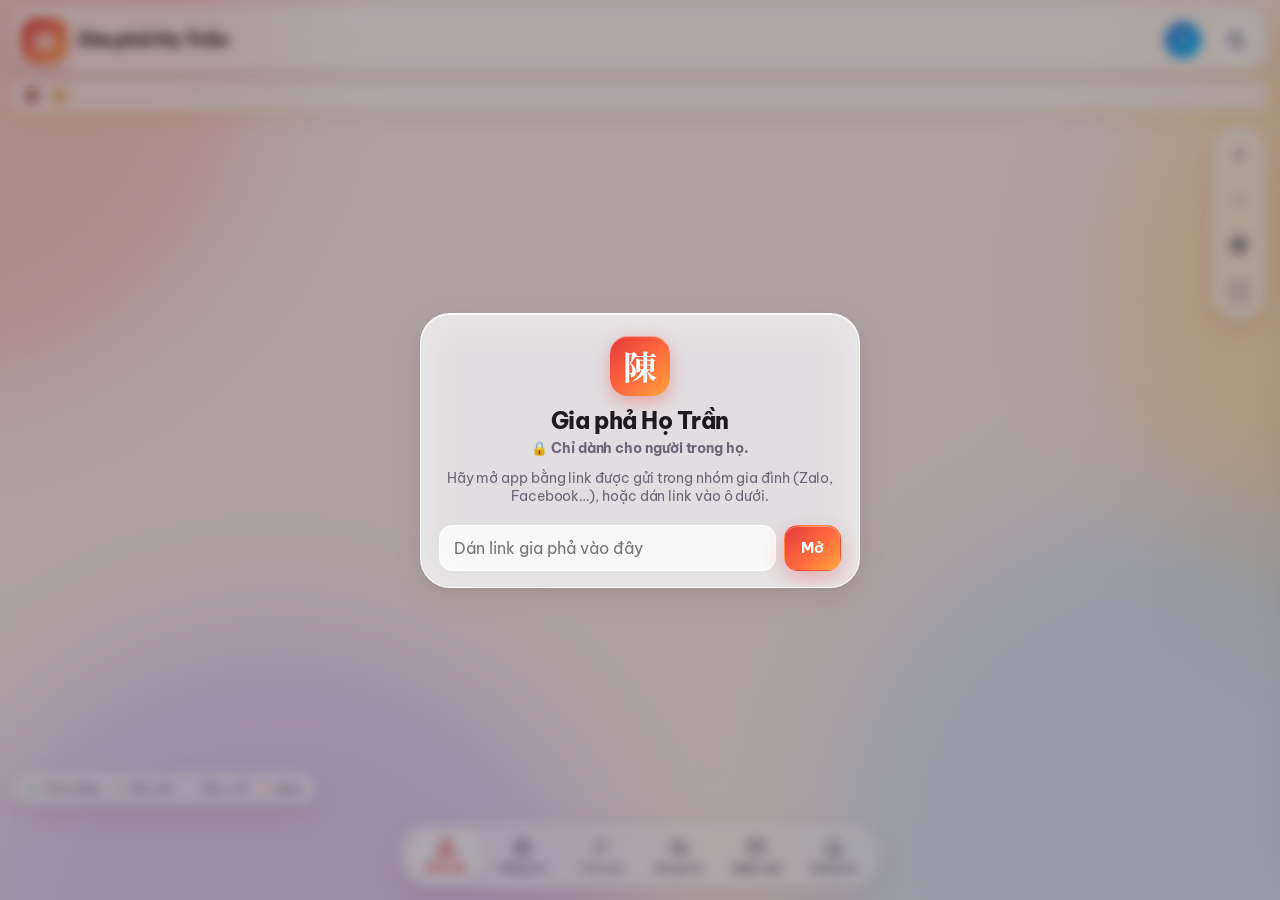
==== index.html @ 3f68b7af "Người đã mất: khung vàng hoa văn; dòng đích: sao vàng nhỏ giữa mép trên — v1.20.8 Co-Authored-By: Cl" ====
<!doctype html>
<html lang="vi">
<head>
<meta charset="utf-8">
<meta name="viewport" content="width=device-width, initial-scale=1, viewport-fit=cover">
<meta name="robots" content="noindex, nofollow">
<meta name="referrer" content="no-referrer">
<meta name="theme-color" content="#fff4ec" media="(prefers-color-scheme: light)">
<meta name="theme-color" content="#0c0a12" media="(prefers-color-scheme: dark)">
<meta name="apple-mobile-web-app-capable" content="yes">
<meta name="apple-mobile-web-app-status-bar-style" content="default">
<meta name="apple-mobile-web-app-title" content="Gia phả">
<title>Gia phả Họ Trần</title>
<link rel="manifest" href="manifest.webmanifest">
<link rel="icon" href="icons/icon-192.png">
<link rel="apple-touch-icon" href="icons/icon-180.png">
<link rel="preconnect" href="https://fonts.googleapis.com">
<link rel="preconnect" href="https://fonts.gstatic.com" crossorigin>
<link href="https://fonts.googleapis.com/css2?family=Noto+Serif+TC:wght@700&text=%E9%99%B3&display=swap" rel="stylesheet">
<link href="https://fonts.googleapis.com/css2?family=Noto+Serif:wght@600;700;900&display=swap" rel="stylesheet">
<link href="https://fonts.googleapis.com/css2?family=Be+Vietnam+Pro:wght@400;500;600;700;800;900&display=swap" rel="stylesheet">
<link rel="stylesheet" href="style.css?v=1.20.8">
</head>
<body>
<div class="nen-loang" aria-hidden="true"><i></i><i></i><i></i><i></i></div>
<div class="hoa-van" id="hoaVan" aria-hidden="true"></div>
<header class="dau kinh">
  <div class="an-trien" aria-hidden="true">陳</div>
  <div class="dau-chu" id="dauChu" role="button" tabindex="0" aria-label="Xem gốc gác dòng họ">
    <h1 id="tenHo">Gia phả Họ Trần</h1>
    <p id="queGoc" class="phu"></p>
  </div>
  <button class="nut-toi" id="nutToi" aria-label="Bạn là ai"><span class="cham" id="chamToi">?</span></button>
  <button class="nut-icon" id="nutTim" aria-label="Tìm người">
    <svg viewBox="0 0 24 24"><circle cx="11" cy="11" r="7"/><path d="M20 20l-4-4"/></svg>
  </button>
</header>
<div class="dai-chu kinh" id="daiChu">
  <button class="nut-nhac" id="nutNhac" aria-label="Bật / tắt nhạc nền" title="Nhạc nền">🔔</button>
  <svg class="sen-nho" viewBox="-20 -20 40 40" aria-hidden="true"><path d="M0-15Q7-5 0 7Q-7-5 0-15Z"/><path d="M0 7Q-4-6-14-8Q-12 4 0 7Z"/><path d="M0 7Q4-6 14-8Q12 4 0 7Z"/><path d="M-16 9Q0 15 16 9"/></svg>
  <div class="dai-chay"><span id="chuChay"><b class="chu-vang" id="chuVang"></b></span></div>
</div>

<div id="bangMau" class="bang-mau kinh" hidden>
  Đang xem <b>dữ liệu mẫu</b>, tên người đều bịa. Vào <b>Dòng họ</b> để xem cách nối Google Sheet.
  <button class="x" id="anBangMau" aria-label="Ẩn">×</button>
</div>

<main>
  <!-- BẢNG TIN -->
  <section id="tab-tin" class="tab">
    <div class="trang">
      <div class="hoanh-phi"><i class="truc trai"></i><div class="bien"><small>HỌ TRẦN ĐÌNH · CÁO THỊ</small><h2>BẢNG TIN</h2><div class="nhanh-tin" id="tinNhanh"></div><span class="phu-de" id="tinPhuDe"></span></div><i class="truc phai"></i></div>
      <div class="loc-tin" id="locTin"></div>
      <div id="dsTin" class="ds-tin"></div>
      <button class="nut-sua dang-tin" id="nutDangTin">＋ Đăng thông báo</button>
    </div>
  </section>

  <!-- PHẢ ĐỒ -->
  <section id="tab-phado" class="tab hien">
    <div class="bang-gio kinh" id="bangGio" hidden></div>
    <div id="khungCay" class="khung-cay">
      <div class="dang-tai kinh" id="dangTai"><span class="cham-tai"></span><span class="cham-tai"></span><span class="cham-tai"></span> Đang tải gia phả…</div>
      <svg id="cay" xmlns="http://www.w3.org/2000/svg">
        <defs>
          <radialGradient id="gHaoTo"><stop offset="0" stop-color="#ffe9b8" stop-opacity=".9"/><stop offset=".5" stop-color="#f3b45a" stop-opacity=".45"/><stop offset="1" stop-color="#e8913a" stop-opacity="0"/></radialGradient>
          <radialGradient id="gMoTia"><stop offset="0" stop-color="#fff"/><stop offset=".55" stop-color="#999"/><stop offset="1" stop-color="#000"/></radialGradient>
          <mask id="mTia" maskUnits="userSpaceOnUse" x="-170" y="-170" width="340" height="340"><circle r="165" fill="url(#gMoTia)"/></mask>
          <linearGradient id="gLua" x1="0" y1="0" x2="1" y2="0"><stop offset="0" stop-color="#7a1410" stop-opacity="0"/><stop offset=".15" stop-color="#9e1c14"/><stop offset=".5" stop-color="#d0322a"/><stop offset=".85" stop-color="#9e1c14"/><stop offset="1" stop-color="#7a1410" stop-opacity="0"/></linearGradient>
          <radialGradient id="gSonMai" cx=".5" cy=".42" r=".75"><stop offset="0" stop-color="#8a2414"/><stop offset=".6" stop-color="#4a0d07"/><stop offset="1" stop-color="#220403"/></radialGradient>
          <linearGradient id="gVetSang" x1="0" y1="0" x2="1" y2="0"><stop offset="0" stop-color="#fff" stop-opacity="0"/><stop offset=".5" stop-color="#fff" stop-opacity=".85"/><stop offset="1" stop-color="#fff" stop-opacity="0"/></linearGradient>
          <linearGradient id="gChuVang" x1="0" y1="0" x2="0" y2="1"><stop offset="0" stop-color="#fff0b8"/><stop offset=".5" stop-color="#f2b84b"/><stop offset="1" stop-color="#b9781a"/></linearGradient>
          <filter id="fHao" x="-30%" y="-60%" width="160%" height="220%"><feGaussianBlur stdDeviation="7"/></filter>
          <linearGradient id="gVienVang" x1="0" y1="0" x2="1" y2="1"><stop offset="0" stop-color="#fff2b8"/><stop offset=".35" stop-color="#f2b84b"/><stop offset=".7" stop-color="#c8860f"/><stop offset="1" stop-color="#ffe08a"/></linearGradient>
          <linearGradient id="gDich" x1="0" y1="0" x2="1" y2="1"><stop offset="0" stop-color="#e5383b"/><stop offset="1" stop-color="#ff8a3d"/></linearGradient>
          <linearGradient id="gKim" x1="0" y1="0" x2="1" y2="1"><stop offset="0" stop-color="#f7b733"/><stop offset="1" stop-color="#e5383b"/></linearGradient>
          <linearGradient id="gNam" x1="0" y1="0" x2="1" y2="1"><stop offset="0" stop-color="#3a7bd5"/><stop offset="1" stop-color="#00c6ff"/></linearGradient>
          <linearGradient id="gNu" x1="0" y1="0" x2="1" y2="1"><stop offset="0" stop-color="#ff5e8a"/><stop offset="1" stop-color="#ffa07a"/></linearGradient>
          <linearGradient id="gMat" x1="0" y1="0" x2="1" y2="1"><stop offset="0" stop-color="#b9a48a"/><stop offset="1" stop-color="#7d6d5e"/></linearGradient>
          <linearGradient id="gNenSong" x1="0" y1="0" x2="1" y2="1"><stop offset="0"/><stop offset="1"/></linearGradient>
          <linearGradient id="gNenVang" x1="0" y1="0" x2="1" y2="1"><stop offset="0"/><stop offset="1"/></linearGradient>
          <linearGradient id="gSong" x1="0" y1="0" x2="1" y2="1"><stop offset="0" stop-color="#4cd97b"/><stop offset="1" stop-color="#15995a"/></linearGradient>
          <linearGradient id="gVang" x1="0" y1="0" x2="1" y2="1"><stop offset="0" stop-color="#f9d35c"/><stop offset="1" stop-color="#c48a1c"/></linearGradient>
          <clipPath id="cTron" clipPathUnits="objectBoundingBox"><circle cx=".5" cy=".5" r=".5"/></clipPath>
        </defs>
        <g id="cayG"></g>
      </svg>
      <div class="dieu-khien kinh">
        <button class="nut-tron" id="zIn" aria-label="Phóng to">+</button>
        <button class="nut-tron" id="zOut" aria-label="Thu nhỏ">−</button>
        <button class="nut-tron" id="zXoay" aria-label="Xem ngang" title="Xem ngang">
          <svg viewBox="0 0 24 24"><rect x="3" y="7" width="18" height="11" rx="2.5"/><path d="M8 4.5h5.5a3 3 0 0 1 3 3M14.5 3l2 1.6-2 1.6"/></svg>
        </button>
        <button class="nut-tron" id="zToi" aria-label="Về thẻ của tôi" title="Về thẻ của tôi">
          <svg viewBox="0 0 24 24"><circle cx="12" cy="12" r="7.5"/><circle cx="12" cy="12" r="2.6"/><path d="M12 2v3M12 19v3M2 12h3M19 12h3"/></svg>
        </button>
        <button class="nut-tron" id="zFit" aria-label="Xem toàn bộ" title="Xem toàn bộ">
          <svg viewBox="0 0 24 24"><path d="M4 9V4h5M20 9V4h-5M4 15v5h5M20 15v5h-5"/></svg>
        </button>
      </div>
      <div class="chu-giai kinh">
        <span><i class="o-mau song"></i>Còn sống</span><span><i class="o-mau vang"></i>Đã mất</span>
        <span class="phu-gd"><i class="o-mau dr"></i>Dâu / rể</span>
        <span><i class="o-mau dich"></i>Đích</span>
      </div>
    </div>
  </section>

  <!-- TRA CỨU -->
  <section id="tab-tracuu" class="tab">
    <div class="trang">
      <div class="o-tim">
        <input id="oTim" type="search" placeholder="Tìm theo tên, tên húy, nơi ở…" autocomplete="off">
      </div>
      <div class="loc" id="loc">
        <select id="locDoi" aria-label="Lọc theo đời"><option value="">Mọi đời</option></select>
        <select id="locChi" aria-label="Lọc theo chi"><option value="">Mọi chi</option></select>
        <select id="locTT" aria-label="Lọc theo tình trạng">
          <option value="">Tất cả</option><option value="song">Còn sống</option>
          <option value="mat">Đã mất</option><option value="lienhe">Có liên lạc</option>
        </select>
      </div>
      <p class="phu" id="demKQ"></p>
      <ul class="ds-nguoi" id="dsNguoi"></ul>
    </div>
  </section>

  <!-- XƯNG HÔ -->
  <section id="tab-xungho" class="tab">
    <div class="trang">
      <h2>Tính xưng hô</h2>
      <div class="che-do kinh" id="xhCheDo">
        <button data-cd="toi" class="chon">Tôi gọi người khác</button>
        <button data-cd="hai">Hai người bất kỳ</button>
      </div>
      <p class="phu" id="xhMoTa"></p>
      <div class="chon-hai kinh">
        <div class="la-toi" id="xhToi"></div>
        <label id="xhNhanA">Người thứ nhất<select id="xhA"></select></label>
        <button class="nut-doi" id="xhDoi" aria-label="Đổi chỗ hai người">⇅</button>
        <label id="xhNhanB">Người thứ hai<select id="xhB"></select></label>
      </div>
      <div id="xhKQ" class="xh-kq"></div>
    </div>
  </section>

  <!-- NGÀY GIỖ -->
  <section id="tab-gio" class="tab">
    <div class="trang">
      <div class="hom-nay" id="homNay"></div>
      <div class="hang-nut">
        <button class="nut" id="taiLich">Thêm tất cả ngày giỗ vào lịch điện thoại</button>
      </div>
      <ul class="ds-gio dong" id="dsGio"></ul>
    </div>
  </section>

  <!-- DÒNG HỌ -->
  <section id="tab-dongho" class="tab">
    <div class="trang">
      <div class="hang-cap-nhat kinh"><span>Phiên bản <b id="soPB">…</b></span><button class="nut chinh" id="nutCapNhatApp">↻ Cập nhật app</button></div>
      <div class="chon-nen kinh" id="chonNen"><span>Giao diện nền</span><div class="ds-nen">
        <button data-nen="rongphuong"><i class="mau-nen"></i>Rồng phượng</button>
        <button data-nen="luonglong"><i class="mau-nen"></i>Lưỡng long</button>
        <button data-nen=""><i class="mau-nen kinh-x"></i>Kính</button>
        <button data-nen="trongdong"><i class="mau-nen"></i>Trống đồng</button>
        <button data-nen="sonmai"><i class="mau-nen"></i>Sơn mài mây</button>
        <button data-nen="sen"><i class="mau-nen"></i>Sen hồng</button></div></div>
      <div class="the-so" id="thongKe"></div>
      <article class="khoi-chu kinh"><h2>Phả ký</h2><div id="phaKy"></div></article>
      <article class="khoi-chu kinh"><h2>Tộc ước</h2><div id="tocUoc"></div></article>
      <article class="khoi-chu kinh" id="khoiNhaTho"><h2>Nhà thờ họ</h2><div id="nhaTho"></div></article>
      <article class="khoi-chu kinh"><h2>Các chi trong họ</h2><ul id="dsChi" class="ds-chi"></ul></article>

      <article class="khoi-chu kinh">
        <h2>Liên lạc trong họ</h2>
        <div id="khoiKhoa"></div>
      </article>

      <article class="khoi-chu kinh">
        <h2>Tải về &amp; in</h2>
        <div class="hang-nut">
          <button class="nut" id="taiSVG">Tải sơ đồ để in khổ lớn</button>
          <button class="nut" id="taiGED">Tải file GEDCOM</button>
          <button class="nut" id="capNhat">Cập nhật dữ liệu mới</button>
        </div>
        <p class="phu">Sơ đồ là file SVG: in khổ A1, A0 vẫn nét. GEDCOM là định dạng gia phả chuẩn quốc tế, mở được bằng các phần mềm gia phả khác.</p>
        <p class="phu" id="capNhatLuc"></p>
      </article>

      <article class="khoi-chu kinh" id="khoiHuongDan">
        <h2>Nối Google Sheet</h2>
        <p>Làm theo file <b>HUONG_DAN.md</b> đi kèm app: tạo Google Sheet theo mẫu, dán đoạn Apps Script, rồi dán link vào <code>config.js</code>.</p>
      </article>
    </div>
  </section>
</main>

<nav class="thanh-duoi kinh" id="thanhDuoi">
  <span class="chi-bao" id="chiBao"></span>
  <button data-tab="phado" class="chon"><svg viewBox="0 0 24 24"><circle cx="12" cy="5" r="2.4"/><circle cx="6" cy="19" r="2.4"/><circle cx="18" cy="19" r="2.4"/><path d="M12 7.5v4M6 16.5v-2.5h12v2.5M12 11.5v2.5"/></svg><span>Phả đồ</span></button>
  <button data-tab="tin"><svg viewBox="0 0 24 24"><path d="M6 4h11a2 2 0 0 1 2 2v12a2 2 0 0 1-2 2H7a3 3 0 0 1-3-3V6"/><path d="M4 6a2 2 0 1 0 4 0V4M9 9h7M9 13h7M9 17h4"/></svg><span>Bảng tin</span><i class="cham-do" id="soTin" hidden></i></button>
  <button data-tab="tracuu"><svg viewBox="0 0 24 24"><path d="M5 6h14M5 12h14M5 18h9"/></svg><span>Tra cứu</span></button>
  <button data-tab="xungho"><svg viewBox="0 0 24 24"><circle cx="8" cy="8" r="3"/><circle cx="16" cy="16" r="3"/><path d="M11 8h5a3 3 0 0 1 3 3M13 16H8a3 3 0 0 1-3-3"/></svg><span>Xưng hô</span></button>
  <button data-tab="gio"><svg viewBox="0 0 24 24"><rect x="4" y="5" width="16" height="15" rx="2"/><path d="M4 10h16M9 3v4M15 3v4"/></svg><span>Ngày giỗ</span><i class="cham-do" id="soGio" hidden></i></button>
  <button data-tab="dongho"><svg viewBox="0 0 24 24"><path d="M3 11l9-7 9 7M5 10v10h14V10M10 20v-5h4v5"/></svg><span>Dòng họ</span></button>
</nav>

<!-- Thẻ chi tiết một người -->
<div class="man-che" id="manChe" hidden></div>
<aside class="ngan-keo" id="nganKeo" aria-hidden="true">
  <div class="tay-keo"></div>
  <button class="nut-dong" id="dongNgan" aria-label="Đóng">×</button>
  <div id="noiDungNgan"></div>
</aside>

<div class="thong-bao" id="thongBao" hidden></div>
<div class="xem-anh" id="xemAnh" hidden><img alt=""><span class="phu">Chạm để đóng</span></div>

<!-- Màn hình khoá: chỉ ai có link (#k=…) mới xem được -->
<div class="hoi-toi" id="manKhoa" hidden>
  <div class="hop-toi kinh">
    <div>
      <div class="an-trien lon" aria-hidden="true">陳</div>
      <h2>Gia phả Họ Trần</h2>
      <p class="phu"><b>🔒 Chỉ dành cho người trong họ.</b></p>
      <p class="phu" id="thongBaoKhoa"></p>
      <form id="formKhoa" class="o-ma"><input id="oKhoa" type="url" placeholder="Dán link gia phả vào đây" autocomplete="off"><button class="nut chinh" type="submit">Mở</button></form>
    </div>
  </div>
</div>

<!-- Hỏi "Bạn là ai?" để tính xưng hô theo từng người xem -->
<div class="hoi-toi" id="hoiToi" hidden>
  <div class="hop-toi kinh">
    <div id="buocChon">
      <div class="an-trien lon" aria-hidden="true">陳</div>
      <h2>Bạn là ai trong gia đình?</h2>
      <p class="phu">Chọn tên mình. App sẽ cho biết bạn gọi từng người là gì: ông, bác, chú, cô, anh, chị…</p>
      <input id="timToi" type="search" placeholder="Gõ tên của bạn…" autocomplete="off">
      <ul class="ds-toi" id="dsToi"></ul>
      <button class="nut-chu" id="boQuaToi">Bỏ qua, chỉ xem</button>
    </div>
    <div id="buocXacNhan" hidden>
      <div id="xacNhanThe"></div>
      <div class="hang-nut giua">
        <button class="nut" id="chonLaiToi">Chọn lại</button>
        <button class="nut chinh" id="dungLaToi">Đúng, là tôi</button>
      </div>
    </div>
  </div>
</div>

<script src="config.js?v=1.20.8"></script>
<script src="data-mau.js?v=1.20.8"></script>
<script src="amlich.js?v=1.20.8"></script>
<script src="db.js?v=1.20.8"></script>
<script src="xungho.js?v=1.20.8"></script>
<script src="app.js?v=1.20.8"></script>
</body>
</html>
---- style.css ----
/* Gia phả — giao diện kính mờ + lò xo nảy */
[hidden] { display: none !important; }
:root {
  --nen: #fff4ec;
  --blob1: #ffb199; --blob2: #ffd88a; --blob3: #cdb8ff; --blob4: #9fd8ff;
  --kinh: rgba(255, 255, 255, .58); --kinh-dam: rgba(255, 255, 255, .78); --kinh-vien: rgba(255, 255, 255, .85);
  --kinh-bong: 0 1px 0 rgba(255, 255, 255, .9) inset, 0 10px 30px rgba(120, 60, 60, .12), 0 2px 6px rgba(120, 60, 60, .08);
  --chu: #1e1a22; --chu2: #6d6475; --chu3: #9a90a3; --vach: rgba(60, 40, 60, .10);
  --nhan: #e5383b; --nhan2: #ff7b3a; --kim: #e0a43a;
  --grad: linear-gradient(135deg, #e5383b 0%, #ff6b3d 55%, #ffa63d 100%);
  --grad-nam: linear-gradient(135deg, #3a7bd5, #00c6ff);
  --grad-nu: linear-gradient(135deg, #ff5e8a, #ffa07a);
  --grad-mat: linear-gradient(135deg, #b9a48a, #7d6d5e);
  --the: rgba(255, 255, 255, .86); --the-vien: rgba(255, 255, 255, .95); --the-dr: rgba(255, 255, 255, .55);
  --bong-the: rgba(110, 50, 60, .10);
  --duoi: calc(92px + env(safe-area-inset-bottom));
  --blur: blur(22px) saturate(180%);
  color-scheme: light;
}
@media (prefers-color-scheme: dark) {
  :root {
    --nen: #0c0a12;
    --blob1: #8a1c2b; --blob2: #6b4a12; --blob3: #3a2a85; --blob4: #0e5266;
    --kinh: rgba(34, 28, 44, .55); --kinh-dam: rgba(36, 30, 46, .82); --kinh-vien: rgba(255, 255, 255, .12);
    --kinh-bong: 0 1px 0 rgba(255, 255, 255, .08) inset, 0 12px 34px rgba(0, 0, 0, .45);
    --chu: #f5f1f8; --chu2: #b8aec2; --chu3: #847a8e; --vach: rgba(255, 255, 255, .08);
    --nhan: #ff5a5f; --nhan2: #ff8a4c;
    --the: rgba(40, 33, 52, .92); --the-vien: rgba(255, 255, 255, .14); --the-dr: rgba(40, 33, 52, .6);
    --bong-the: rgba(0, 0, 0, .35);
    color-scheme: dark;
  }
}
* { box-sizing: border-box; -webkit-tap-highlight-color: transparent; }
html, body { margin: 0; height: 100%; }
body {
  font-family: 'Be Vietnam Pro', -apple-system, BlinkMacSystemFont, 'SF Pro Text', 'Segoe UI', sans-serif;
  color: var(--chu); background: var(--nen); display: flex; flex-direction: column; overflow: hidden;
  -webkit-font-smoothing: antialiased; letter-spacing: -.005em;
}
/* nền loang màu trôi chậm */
.nen-loang { position: fixed; inset: -20%; z-index: -1; filter: blur(60px); opacity: .9; pointer-events: none; }
.nen-loang i { position: absolute; width: 55vmax; height: 55vmax; border-radius: 50%; opacity: .55; animation: troi 26s ease-in-out infinite alternate; }
.nen-loang i:nth-child(1) { background: var(--blob1); left: -10%; top: -10%; }
.nen-loang i:nth-child(2) { background: var(--blob2); right: -15%; top: 10%; animation-duration: 31s; animation-delay: -8s; }
.nen-loang i:nth-child(3) { background: var(--blob3); left: 10%; bottom: -20%; animation-duration: 35s; animation-delay: -15s; }
.nen-loang i:nth-child(4) { background: var(--blob4); right: 0; bottom: -10%; animation-duration: 29s; animation-delay: -4s; opacity: .4; }
@keyframes troi { to { transform: translate(8vmax, 6vmax) scale(1.15); } }
@media (prefers-reduced-motion: reduce) { .nen-loang i { animation: none; } }

button, select, input { font: inherit; color: inherit; }
button { cursor: pointer; }
.kinh { background: var(--kinh); -webkit-backdrop-filter: var(--blur); backdrop-filter: var(--blur); border: 1px solid var(--kinh-vien); box-shadow: var(--kinh-bong); }

/* nảy khi bấm: lún nhanh, thả ra bật lò xo */
.nay, .nut, .nut-tron, .chip, .nut-icon, .thanh-duoi button, .ds-nguoi li, .ds-gio li, .ds-chi li, .nut-doi, .the-so > div {
  transition: transform var(--sp-bouncy-ms, 500ms) var(--sp-bouncy, cubic-bezier(.3, 1.5, .5, 1));
}
.nay:active, .nut:active, .nut-tron:active, .chip:active, .nut-icon:active, .thanh-duoi button:active,
.ds-nguoi li:active, .ds-gio li:active, .ds-chi li:active, .nut-doi:active, .the-so > div:active {
  transform: scale(.94); transition-duration: 90ms; transition-timing-function: ease-out;
}

/* ĐẦU TRANG */
.dau {
  position: relative; z-index: 5; display: flex; align-items: center; gap: 12px;
  margin: calc(8px + env(safe-area-inset-top)) 12px 0; padding: 9px 10px 9px 9px; border-radius: 22px;
}
.an-trien {
  width: 44px; height: 44px; flex: none; border-radius: 14px; display: grid; place-items: center;
  background: var(--grad); color: #fff; font-family: 'Noto Serif TC', 'Songti TC', 'STSong', serif; font-weight: 700; font-size: 25px;
  box-shadow: 0 6px 16px rgba(229, 56, 59, .35), inset 0 1px 0 rgba(255, 255, 255, .45);
}
.dau-chu { flex: 1; min-width: 0; }
.dau h1 { margin: 0; font-size: 19px; font-weight: 800; letter-spacing: -.02em; white-space: nowrap; overflow: hidden; text-overflow: ellipsis; }
.dau .phu { margin: 1px 0 0; font-size: 12.5px; white-space: nowrap; overflow: hidden; text-overflow: ellipsis; }
.nut-icon { width: 42px; height: 42px; border-radius: 50%; border: 0; background: var(--kinh-dam); color: var(--chu); display: grid; place-items: center; }
svg.ic, .nut-icon svg, .thanh-duoi svg, .nut-tron svg { width: 22px; height: 22px; fill: none; stroke: currentColor; stroke-width: 1.9; stroke-linecap: round; stroke-linejoin: round; }

.bang-mau {
  position: relative; z-index: 4; margin: 8px 12px 0; padding: 8px 40px 8px 14px; border-radius: 16px; font-size: 12.5px; line-height: 1.45; color: var(--chu2);
}
.bang-mau b { color: var(--chu); }
.bang-mau .x { position: absolute; right: 6px; top: 50%; transform: translateY(-50%); width: 28px; height: 28px; border: 0; border-radius: 50%; background: transparent; color: var(--chu3); font-size: 18px; }

main { flex: 1; position: relative; min-height: 0; }
.tab { position: absolute; inset: 0; display: none; overflow: auto; padding-bottom: var(--duoi); -webkit-overflow-scrolling: touch; }
.tab.hien { display: block; animation: vao var(--sp-soft-ms, 450ms) var(--sp-soft, ease-out) both; }
@keyframes vao { from { opacity: 0; transform: translateY(18px) scale(.985); } }
#tab-phado { overflow: hidden; padding-bottom: 0; }
.trang { max-width: 720px; margin: 0 auto; padding: 14px 14px 20px; }
h2 { font-size: 22px; font-weight: 800; letter-spacing: -.02em; margin: 6px 2px 6px; }
.phu { color: var(--chu2); font-size: 13.5px; }

/* PHẢ ĐỒ */
.khung-cay { position: absolute; inset: 0; touch-action: none; cursor: grab; }
.khung-cay.keo { cursor: grabbing; }
#cay { width: 100%; height: 100%; display: block; user-select: none; -webkit-user-select: none; }
.dieu-khien { position: absolute; right: 14px; top: 14px; display: flex; flex-direction: column; gap: 6px; padding: 6px; border-radius: 26px; }
.nut-tron { width: 40px; height: 40px; border-radius: 50%; border: 0; background: transparent; font-size: 22px; line-height: 1; display: grid; place-items: center; color: var(--chu); }
.nut-tron:hover { background: var(--kinh-dam); }
.chu-giai {
  position: absolute; left: 14px; bottom: var(--duoi); margin-bottom: 4px; display: flex; flex-wrap: wrap; gap: 4px 12px;
  font-size: 11.5px; color: var(--chu2); padding: 6px 12px; border-radius: 14px; max-width: calc(100% - 28px);
}
.o-mau { display: inline-block; width: 10px; height: 10px; border-radius: 50%; margin-right: 5px; vertical-align: -1px; }
.o-mau.nam { background: var(--grad-nam); } .o-mau.nu { background: var(--grad-nu); }
.o-mau.mat { background: var(--grad-mat); }
.o-mau.dr { background: transparent; border: 1.5px dashed var(--chu3); }

/* phần tử SVG */
.nhan-doi rect { fill: var(--kinh-dam); stroke: var(--kinh-vien); }
.nhan-doi text { fill: var(--chu2); font-size: 13px; font-weight: 700; }
.duong-doi { stroke: var(--vach); stroke-width: 1.2; stroke-dasharray: 1 7; stroke-linecap: round; }
.noi { fill: none; stroke: var(--chu3); stroke-width: 1.6; opacity: .55; }
.noi.dich { stroke: url(#gDich); stroke-width: 3.2; opacity: 1; }
.noi-vc { fill: none; stroke: var(--kim); stroke-width: 2; stroke-linecap: round; }
.the .bong1 { fill: var(--bong-the); opacity: .55; }
.the .bong2 { fill: var(--bong-the); opacity: .35; }
.the .nen { fill: var(--the); stroke: var(--the-vien); stroke-width: 1; }
.the.dr .nen { fill: var(--the-dr); stroke: var(--chu3); stroke-dasharray: 5 4; stroke-opacity: .6; }
.the .ten { font-size: 14px; font-weight: 700; fill: var(--chu); letter-spacing: -.01em; }
.the .nam-st { font-size: 11.5px; fill: var(--chu2); }
.the .chip-bac rect { fill: var(--vach); }
.the .chip-bac text { font-size: 10.5px; font-weight: 600; fill: var(--chu2); }
.the.nam:not(.dr) .chip-bac rect { fill: rgba(58, 123, 213, .13); }
.the.nam:not(.dr) .chip-bac text { fill: #2f6fc2; }
.the.nu:not(.dr) .chip-bac rect { fill: rgba(255, 94, 138, .14); }
.the.nu:not(.dr) .chip-bac text { fill: #d6416c; }
@media (prefers-color-scheme: dark) {
  .the.nam:not(.dr) .chip-bac text { fill: #7fb5ff; }
  .the.nu:not(.dr) .chip-bac text { fill: #ff8fb0; }
}
.the .chu-cai { fill: #fff; font-size: 17px; font-weight: 800; }
.the .huy-dich rect { fill: url(#gKim); }
.the .huy-dich text { fill: #fff; font-size: 10px; font-weight: 800; letter-spacing: .02em; }
.the .vong-mat { fill: none; stroke: var(--kim); stroke-width: 1.5; stroke-dasharray: 2 2.5; }
.the { cursor: pointer; }
.the .vo { transform-box: fill-box; transform-origin: center; transition: transform var(--sp-bouncy-ms, 500ms) var(--sp-bouncy, ease); }
.the:hover .vo { transform: translateY(-2px); }
.the.chon .nen { stroke: var(--nhan); stroke-width: 2.6; }
.the.to-tien .nen { stroke: var(--kim); stroke-width: 2.2; }
.cay-mo .the:not(.chon):not(.to-tien) { opacity: .4; }
.cay-mo .noi:not(.dich) { opacity: .25; }
.thu-gon circle { fill: var(--kinh-dam); stroke: var(--kinh-vien); }
.thu-gon text { fill: var(--chu); font-size: 12px; font-weight: 800; }
.thu-gon { cursor: pointer; }
.cay-moi .the .vo { animation: moc var(--sp-bouncy-ms, 600ms) var(--sp-bouncy, ease-out) both; }
@keyframes moc { from { opacity: 0; transform: translateY(16px) scale(.86); } }
@keyframes nhay { 0%, 100% { transform: scale(1); } 40% { transform: scale(1.12); } }
.the.nhay .vo { animation: nhay .55s var(--sp-wobbly, ease) 2; }

/* TRA CỨU */
.o-tim { position: sticky; top: 0; z-index: 2; padding-top: 2px; }
.o-tim input {
  width: 100%; padding: 13px 16px 13px 44px; border-radius: 16px; font-size: 16px; outline: none;
  background: var(--kinh-dam) url("data:image/svg+xml,%3Csvg xmlns='http://www.w3.org/2000/svg' viewBox='0 0 24 24' fill='none' stroke='%239a90a3' stroke-width='2' stroke-linecap='round'%3E%3Ccircle cx='11' cy='11' r='7'/%3E%3Cpath d='M20 20l-4-4'/%3E%3C/svg%3E") 14px 50%/20px no-repeat;
  -webkit-backdrop-filter: var(--blur); backdrop-filter: var(--blur); border: 1px solid var(--kinh-vien); box-shadow: var(--kinh-bong);
}
.o-tim input:focus { border-color: var(--nhan2); box-shadow: 0 0 0 4px rgba(255, 123, 58, .18), var(--kinh-bong); }
.loc { display: flex; gap: 8px; margin: 10px 0 4px; overflow-x: auto; scrollbar-width: none; }
.loc::-webkit-scrollbar { display: none; }
.loc select, .chon-hai select {
  flex: 1 0 auto; min-width: 0; padding: 9px 30px 9px 14px; border-radius: 99px; font-size: 14.5px; font-weight: 600; appearance: none; -webkit-appearance: none;
  background: var(--kinh-dam) url("data:image/svg+xml,%3Csvg xmlns='http://www.w3.org/2000/svg' viewBox='0 0 24 24' fill='none' stroke='%239a90a3' stroke-width='2.4' stroke-linecap='round'%3E%3Cpath d='M7 10l5 5 5-5'/%3E%3C/svg%3E") right 10px center/16px no-repeat;
  border: 1px solid var(--kinh-vien); box-shadow: var(--kinh-bong);
}
.ds-nguoi { list-style: none; margin: 6px 0 0; padding: 0; display: grid; gap: 8px; }
.ds-nguoi li, .ds-gio li {
  display: flex; align-items: center; gap: 12px; padding: 10px 12px; border-radius: 18px; cursor: pointer;
  background: var(--kinh); -webkit-backdrop-filter: var(--blur); backdrop-filter: var(--blur);
  border: 1px solid var(--kinh-vien); box-shadow: var(--kinh-bong);
}
.dong > li { animation: noi-len var(--sp-soft-ms, 450ms) var(--sp-soft, ease-out) both; animation-delay: calc(var(--i, 0) * 28ms); }
@keyframes noi-len { from { opacity: 0; transform: translateY(14px) scale(.97); } }
.cham {
  width: 42px; height: 42px; flex: none; border-radius: 50%; display: grid; place-items: center; color: #fff; font-weight: 800; font-size: 16px;
  background: var(--grad-nam); background-size: cover; background-position: center; box-shadow: 0 4px 10px rgba(58, 123, 213, .25);
}
.cham.nu { background-image: var(--grad-nu); box-shadow: 0 4px 10px rgba(255, 94, 138, .25); }
.cham.mat { background-image: var(--grad-mat); box-shadow: 0 4px 10px rgba(125, 109, 94, .25); }
.cham.co-anh { background-image: none; }
.ds-nguoi .chu, .ds-gio .chu { flex: 1; min-width: 0; }
.ds-nguoi .ten { font-weight: 700; }
.ds-nguoi .mo { font-size: 12.5px; color: var(--chu2); white-space: nowrap; overflow: hidden; text-overflow: ellipsis; }
.nhan { font-size: 11.5px; font-weight: 700; padding: 4px 9px; border-radius: 99px; background: var(--vach); color: var(--chu2); white-space: nowrap; text-decoration: none; }
.nhan.son { background: var(--grad); color: #fff; }
.nhan + .nhan { margin-left: 4px; }

/* XƯNG HÔ */
.chon-hai { display: grid; gap: 10px; margin: 14px 0; padding: 14px; border-radius: 24px; position: relative; }
.chon-hai label { display: grid; gap: 6px; font-size: 12.5px; font-weight: 700; color: var(--chu2); text-transform: uppercase; letter-spacing: .04em; }
.chon-hai select { border-radius: 14px; text-transform: none; letter-spacing: 0; font-size: 15px; padding: 12px 34px 12px 14px; }
.nut-doi { justify-self: center; width: 44px; height: 44px; border-radius: 50%; border: 0; background: var(--grad); color: #fff; font-size: 20px; box-shadow: 0 6px 16px rgba(229, 56, 59, .35); margin: -4px 0; }
.xh-kq { display: grid; gap: 12px; }
.the-xh { border-radius: 26px; padding: 18px 16px 20px; text-align: center; }
.the-xh .ai { color: var(--chu2); font-size: 14px; }
.the-xh .ai b { color: var(--chu); }
.the-xh .tu {
  font-size: 40px; font-weight: 900; letter-spacing: -.03em; margin: 2px 0 0; line-height: 1.15;
  background: var(--grad); -webkit-background-clip: text; background-clip: text; color: transparent;
  animation: bat var(--sp-wobbly-ms, 700ms) var(--sp-wobbly, ease-out) both;
}
.the-xh:nth-child(2) .tu { animation-delay: 70ms; }
.the-xh .tu::first-letter { text-transform: uppercase; }
@keyframes bat { from { opacity: 0; transform: scale(.55); } }
.duong-xh { display: flex; flex-wrap: wrap; justify-content: center; align-items: center; gap: 6px; font-size: 12.5px; color: var(--chu3); margin-top: 4px; }
.duong-xh b { color: var(--chu); font-weight: 600; cursor: pointer; padding: 5px 10px; border-radius: 99px; background: var(--kinh-dam); border: 1px solid var(--kinh-vien); }
.duong-xh b.ga { background: var(--grad); color: #fff; border-color: transparent; }

/* NGÀY GIỖ */
.hom-nay {
  position: relative; overflow: hidden; border-radius: 26px; padding: 18px 18px 20px; color: #fff;
  background: var(--grad); box-shadow: 0 14px 34px rgba(229, 56, 59, .32), inset 0 1px 0 rgba(255, 255, 255, .4);
}
.hom-nay::after { content: ''; position: absolute; right: -40px; top: -60px; width: 200px; height: 200px; border-radius: 50%; background: radial-gradient(circle, rgba(255, 255, 255, .35), transparent 70%); }
.hom-nay .nho { font-size: 13px; font-weight: 700; opacity: .85; text-transform: uppercase; letter-spacing: .06em; }
.hom-nay .lon { font-size: 26px; font-weight: 900; letter-spacing: -.02em; margin: 2px 0; }
.hom-nay .am { font-size: 15px; opacity: .95; }
.hang-nut { display: flex; flex-wrap: wrap; gap: 8px; margin: 12px 0; }
.nut {
  padding: 11px 16px; border-radius: 14px; border: 1px solid var(--kinh-vien); background: var(--kinh-dam); color: var(--chu);
  font-size: 14.5px; font-weight: 700; box-shadow: var(--kinh-bong); -webkit-backdrop-filter: var(--blur); backdrop-filter: var(--blur);
}
.nut.chinh { background: var(--grad); color: #fff; border-color: transparent; box-shadow: 0 8px 20px rgba(229, 56, 59, .3), inset 0 1px 0 rgba(255, 255, 255, .35); }
.ds-gio { list-style: none; padding: 0; margin: 0; display: grid; gap: 8px; }
.lich-to { width: 54px; flex: none; text-align: center; border-radius: 14px; overflow: hidden; background: var(--kinh-dam); box-shadow: 0 2px 8px var(--bong-the); }
.lich-to .th { background: var(--grad); color: #fff; font-size: 10.5px; font-weight: 700; padding: 3px 0; }
.lich-to .ng { font-size: 22px; font-weight: 900; line-height: 1.25; letter-spacing: -.03em; }
.lich-to .tt { font-size: 10px; color: var(--chu2); padding-bottom: 4px; font-weight: 600; }
.ds-gio .ten { font-weight: 700; }
.ds-gio .phu { font-size: 12.5px; }
.ds-gio .con { margin-left: auto; text-align: right; font-size: 11.5px; color: var(--chu2); white-space: nowrap; }
.ds-gio .con b { display: block; font-size: 20px; font-weight: 900; color: var(--chu); letter-spacing: -.02em; }
.ds-gio li.gan .con b { background: var(--grad); -webkit-background-clip: text; background-clip: text; color: transparent; }
.ds-gio li.hom-nay-gio { border: 1.5px solid var(--nhan2); }

/* DÒNG HỌ */
.the-so { display: grid; grid-template-columns: repeat(4, 1fr); gap: 8px; margin-bottom: 12px; }
.the-so div { border-radius: 20px; padding: 12px 6px; text-align: center; }
.the-so b { display: block; font-size: 26px; font-weight: 900; letter-spacing: -.03em; background: var(--grad); -webkit-background-clip: text; background-clip: text; color: transparent; }
.the-so span { font-size: 12px; color: var(--chu2); font-weight: 600; }
.khoi-chu { border-radius: 24px; padding: 14px 16px; margin-bottom: 12px; }
.khoi-chu h2 { font-size: 18px; }
.khoi-chu p { line-height: 1.65; margin: 6px 0; }
.ds-chi { list-style: none; padding: 0; margin: 0; display: grid; gap: 8px; }
.ds-chi li { padding: 10px 12px; border-radius: 16px; background: var(--kinh-dam); cursor: pointer; display: flex; gap: 12px; align-items: center; }
.ds-chi .so { width: 38px; height: 38px; flex: none; border-radius: 12px; background: var(--grad); color: #fff; display: grid; place-items: center; font-weight: 800; font-size: 14px; }
.o-ma { display: flex; gap: 8px; margin-top: 8px; }
.o-ma input { flex: 1; min-width: 0; padding: 12px 14px; border-radius: 14px; border: 1px solid var(--kinh-vien); background: var(--kinh-dam); font-size: 16px; outline: none; }
.o-ma input:focus { border-color: var(--nhan2); }
code { background: var(--vach); padding: 1px 6px; border-radius: 6px; font-size: .9em; }
.cai-dat label { display: flex; align-items: center; justify-content: space-between; gap: 14px; padding: 10px 0; border-bottom: 1px solid var(--vach); font-size: 14.5px; line-height: 1.4; }
.cai-dat label:last-of-type { border-bottom: 0; }
/* công tắc kiểu iOS */
.cong-tac { appearance: none; -webkit-appearance: none; flex: none; width: 51px; height: 31px; border-radius: 99px; background: var(--vach); position: relative; cursor: pointer; transition: background .25s; margin: 0; }
.cong-tac::after { content: ''; position: absolute; left: 2px; top: 2px; width: 27px; height: 27px; border-radius: 50%; background: #fff; box-shadow: 0 3px 8px rgba(0, 0, 0, .2); transition: transform var(--sp-bouncy-ms, 400ms) var(--sp-bouncy, ease); }
.cong-tac:checked { background: linear-gradient(135deg, #34c759, #30d158); }
.cong-tac:checked::after { transform: translateX(20px); }
.cong-tac:disabled { opacity: .4; }

/* THANH DƯỚI NỔI */
.thanh-duoi {
  position: fixed; left: 50%; bottom: calc(12px + env(safe-area-inset-bottom)); transform: translateX(-50%); z-index: 6;
  width: min(calc(100% - 24px), 480px); display: grid; grid-template-columns: repeat(5, 1fr); padding: 6px; border-radius: 30px;
}
.chi-bao {
  position: absolute; top: 6px; bottom: 6px; left: 6px; width: calc((100% - 12px) / 5); border-radius: 24px;
  background: var(--kinh-dam); box-shadow: 0 4px 14px var(--bong-the), inset 0 1px 0 rgba(255, 255, 255, .6);
  transition: transform var(--sp-bouncy-ms, 500ms) var(--sp-bouncy, ease);
}
.thanh-duoi button {
  position: relative; background: none; border: 0; display: flex; flex-direction: column; align-items: center; gap: 2px;
  font-size: 10.5px; font-weight: 700; color: var(--chu2); padding: 7px 2px 6px; border-radius: 24px;
}
.thanh-duoi button.chon { color: var(--nhan); }
.thanh-duoi button.chon svg { stroke-width: 2.3; animation: bat var(--sp-wobbly-ms, 600ms) var(--sp-wobbly, ease) both; }

/* NGĂN KÉO CHI TIẾT */
.man-che { position: fixed; inset: 0; background: rgba(20, 10, 20, .28); z-index: 9; animation: hien .25s ease both; }
@keyframes hien { from { opacity: 0; } }
.ngan-keo {
  position: fixed; z-index: 10; left: 8px; right: 8px; bottom: 8px; max-height: 86vh; overflow: auto;
  border-radius: 30px; padding: 8px 18px calc(22px + env(safe-area-inset-bottom));
  background: var(--kinh-dam); -webkit-backdrop-filter: blur(30px) saturate(190%); backdrop-filter: blur(30px) saturate(190%);
  border: 1px solid var(--kinh-vien); box-shadow: 0 -10px 50px rgba(40, 10, 30, .25);
  transform: translateY(110%); transition: transform var(--sp-sheet-ms, 450ms) var(--sp-sheet, cubic-bezier(.2, .9, .25, 1.05));
}
.ngan-keo.mo { transform: none; }
@media (min-width: 900px) {
  .ngan-keo { left: auto; top: 12px; bottom: 12px; right: 12px; width: 410px; max-height: none; transform: translateX(110%); }
  .tay-keo { display: none; }
}
.tay-keo { width: 40px; height: 5px; border-radius: 3px; background: var(--chu3); opacity: .5; margin: 2px auto 8px; }
.nut-dong { position: absolute; right: 12px; top: 12px; width: 34px; height: 34px; border-radius: 50%; border: 0; background: var(--vach); font-size: 20px; color: var(--chu2); z-index: 2; }
.ct-dau { display: flex; gap: 14px; align-items: center; margin: 10px 0 14px; padding-right: 40px; }
.ct-dau .cham { width: 72px; height: 72px; font-size: 28px; border: 3px solid rgba(255, 255, 255, .9); }
.ct-dau h3 { margin: 0; font-size: 23px; font-weight: 900; letter-spacing: -.02em; }
.ct-dau .phu { margin: 4px 0 0; display: flex; flex-wrap: wrap; gap: 5px; }
.huy { font-size: 11.5px; font-weight: 700; padding: 3px 9px; border-radius: 99px; background: var(--vach); color: var(--chu2); }
.huy.ga { background: var(--grad); color: #fff; }
.bang-tt { display: grid; grid-template-columns: auto 1fr; gap: 0; font-size: 14.5px; margin: 10px 0; border-radius: 18px; overflow: hidden; background: var(--kinh); border: 1px solid var(--kinh-vien); }
.bang-tt dt, .bang-tt dd { padding: 9px 12px; border-bottom: 1px solid var(--vach); margin: 0; }
.bang-tt dt { color: var(--chu2); font-size: 13px; padding-right: 4px; }
.bang-tt dd { font-weight: 600; }
.bang-tt dt:nth-last-of-type(1), .bang-tt dd:last-of-type { border-bottom: 0; }
.bang-tt a, .lien-ket { color: var(--nhan); font-weight: 700; text-decoration: none; cursor: pointer; }
.muc-ct { margin-top: 16px; }
.muc-ct h4 { margin: 0 0 8px; font-size: 12px; color: var(--chu3); text-transform: uppercase; letter-spacing: .07em; font-weight: 800; }
.chip-ds { display: flex; flex-wrap: wrap; gap: 6px; }
.chip { display: inline-flex; align-items: center; gap: 7px; padding: 5px 12px 5px 5px; border-radius: 99px; background: var(--kinh); border: 1px solid var(--kinh-vien); font-size: 13.5px; font-weight: 600; cursor: pointer; }
.chip .cham { width: 26px; height: 26px; font-size: 11px; box-shadow: none; }
.chip small { color: var(--chu3); font-weight: 500; }
.lien-he { display: grid; grid-template-columns: repeat(auto-fit, minmax(96px, 1fr)); gap: 8px; }
.lien-he a {
  display: flex; flex-direction: column; align-items: center; gap: 4px; padding: 12px 8px; border-radius: 18px; color: #fff; text-decoration: none; font-weight: 700; font-size: 13.5px;
  background: linear-gradient(135deg, #34c759, #28a745); box-shadow: 0 8px 18px rgba(52, 199, 89, .3); transition: transform var(--sp-bouncy-ms) var(--sp-bouncy);
}
.lien-he a:active { transform: scale(.93); transition-duration: 90ms; }
.lien-he a svg { width: 22px; height: 22px; fill: none; stroke: currentColor; stroke-width: 2; stroke-linecap: round; stroke-linejoin: round; }
.lien-he a.zalo { background: linear-gradient(135deg, #0a84ff, #0068ff); box-shadow: 0 8px 18px rgba(0, 104, 255, .3); }
.lien-he a.fb { background: linear-gradient(135deg, #5b8cff, #1877f2); box-shadow: 0 8px 18px rgba(24, 119, 242, .3); }
.khoa { border-radius: 16px; padding: 12px 14px; font-size: 14px; color: var(--chu2); background: var(--vach); }
.tieu-su { white-space: pre-line; line-height: 1.65; }

.thong-bao {
  position: fixed; left: 50%; top: 50%; z-index: 80; transform: translate(-50%, -50%); pointer-events: none;
  padding: 16px 24px; border-radius: 22px; font-size: 16px; font-weight: 700; line-height: 1.4; max-width: min(86vw, 360px); text-align: center;
  background: var(--kinh-dam); -webkit-backdrop-filter: var(--blur); backdrop-filter: var(--blur); border: 1px solid var(--kinh-vien); box-shadow: 0 10px 30px rgba(0, 0, 0, .18);
  animation: tha-xuong var(--sp-bouncy-ms, 500ms) var(--sp-bouncy, ease) both;
}
@keyframes tha-xuong { from { opacity: 0; transform: translate(-50%, -50%) scale(.7); } }
@media (max-width: 420px) {
  .the-so { grid-template-columns: repeat(2, 1fr); }
}
@media (prefers-reduced-motion: reduce) {
  *, *::before, *::after { animation-duration: .01ms !important; transition-duration: .01ms !important; }
}

/* "BẠN LÀ AI?" */
.nut-toi { border: 0; background: none; padding: 0; }
.nut-toi .cham { width: 40px; height: 40px; font-size: 15px; border: 2px solid rgba(255, 255, 255, .9); background-image: linear-gradient(135deg, #b9b2c4, #8f879b); }
.nut-toi .cham.nam { background-image: var(--grad-nam); } .nut-toi .cham.nu { background-image: var(--grad-nu); }
.hoi-toi { position: fixed; inset: 0; z-index: 30; display: grid; place-items: center; padding: 16px;
  background: rgba(20, 10, 25, .35); -webkit-backdrop-filter: blur(6px); backdrop-filter: blur(6px); animation: hien .3s ease both; }
.hop-toi { width: min(100%, 440px); max-height: min(86vh, 680px); display: flex; flex-direction: column; border-radius: 30px; padding: 22px 18px 16px;
  background: var(--kinh-dam); animation: bat var(--sp-bouncy-ms, 600ms) var(--sp-bouncy, ease) both; overflow: hidden; }
.hop-toi > div { display: flex; flex-direction: column; min-height: 0; }
.hop-toi h2 { text-align: center; margin: 10px 0 4px; font-size: 23px; }
.hop-toi .phu { text-align: center; margin: 0 6px 12px; }
.an-trien.lon { width: 60px; height: 60px; font-size: 34px; border-radius: 18px; margin: 0 auto; }
#timToi { width: 100%; padding: 13px 16px; border-radius: 16px; border: 1px solid var(--kinh-vien); background: var(--kinh); font-size: 16px; outline: none; }
#timToi:focus { border-color: var(--nhan2); box-shadow: 0 0 0 4px rgba(255, 123, 58, .18); }
.ds-toi { list-style: none; margin: 10px 0 6px; padding: 0; overflow: auto; flex: 1; min-height: 120px; display: grid; gap: 6px; align-content: start; }
.ds-toi li { display: flex; align-items: center; gap: 10px; padding: 8px 10px; border-radius: 16px; background: var(--kinh); cursor: pointer;
  transition: transform var(--sp-bouncy-ms, 500ms) var(--sp-bouncy, ease); }
.ds-toi li:active { transform: scale(.96); transition-duration: 90ms; }
.ds-toi li .cham { width: 36px; height: 36px; font-size: 14px; }
.ds-toi li b { display: block; font-size: 15px; }
.ds-toi li span.phu { text-align: left; margin: 0; font-size: 12.5px; }
.nut-chu { border: 0; background: none; color: var(--chu2); font-weight: 700; font-size: 14px; padding: 10px; }
.xac-nhan { text-align: center; padding: 6px 4px 4px; }
.xac-nhan .cham { width: 84px; height: 84px; font-size: 32px; margin: 4px auto 12px; border: 3px solid rgba(255, 255, 255, .9); }
.xac-nhan h2 { margin: 0 0 8px; }
.xac-nhan p { margin: 4px 0; color: var(--chu2); line-height: 1.5; }
.xac-nhan p b { color: var(--chu); }
.hang-nut.giua { justify-content: center; margin-top: 16px; }
.hang-nut.giua .nut { flex: 1; }
/* thẻ phả đồ: nhãn xưng hô với "bạn" */
.the .chip-bac.xh rect { fill: url(#gDich) !important; }
.the .chip-bac.xh text { fill: #fff !important; font-weight: 700; }
.the.toi .nen { stroke: var(--nhan) !important; stroke-width: 3 !important; }
.xh-toi { display: flex; gap: 8px; margin: 2px 0 12px; }
.xh-toi div { flex: 1; border-radius: 18px; padding: 10px 12px; background: var(--kinh); border: 1px solid var(--kinh-vien); }
.xh-toi small { display: block; color: var(--chu2); font-size: 11.5px; font-weight: 600; }
.xh-toi b { display: block; font-size: 19px; font-weight: 900; letter-spacing: -.02em; background: var(--grad); -webkit-background-clip: text; background-clip: text; color: transparent; }
.xh-toi b::first-letter { text-transform: uppercase; }

/* điện thoại: bỏ nút +/− (đã có véo 2 ngón), cụm nút nhỏ ở góc dưới, ẩn chú giải */
@media (max-width: 640px) {
  .dieu-khien { top: auto; right: 12px; bottom: calc(var(--duoi) + 6px); flex-direction: row; padding: 4px; gap: 2px; }
  #zIn, #zOut { display: none; }
  .chu-giai { display: none; }
}

.dang-tai { position: absolute; left: 50%; top: 40%; transform: translate(-50%, -50%); z-index: 3; padding: 12px 18px; border-radius: 99px;
  font-weight: 700; font-size: 14.5px; color: var(--chu2); display: flex; align-items: center; gap: 5px; white-space: nowrap; }
.cham-tai { width: 7px; height: 7px; border-radius: 50%; background: var(--nhan); animation: nhun 1s ease-in-out infinite; }
.cham-tai:nth-child(2) { animation-delay: .15s; } .cham-tai:nth-child(3) { animation-delay: .3s; margin-right: 6px; }
@keyframes nhun { 0%, 100% { transform: translateY(0); opacity: .5; } 40% { transform: translateY(-6px); opacity: 1; } }

/* NHẮC GIỖ */
.bang-gio { position: absolute; z-index: 4; left: 12px; right: 12px; top: 10px; max-width: 520px; margin: 0 auto;
  display: flex; align-items: center; gap: 12px; padding: 10px 12px; border-radius: 20px; cursor: pointer; background: var(--kinh-dam);
  animation: tha-xuong-bang var(--sp-bouncy-ms, 600ms) var(--sp-bouncy, ease) both; }
@keyframes tha-xuong-bang { from { opacity: 0; transform: translateY(-24px) scale(.94); } }
.bang-gio .nhang { width: 40px; height: 40px; flex: none; border-radius: 14px; background: var(--grad); display: grid; place-items: center; font-size: 20px;
  box-shadow: 0 6px 14px rgba(229, 56, 59, .3); }
.bang-gio .chu { flex: 1; min-width: 0; font-size: 13.5px; line-height: 1.35; color: var(--chu2); }
.bang-gio .chu b { color: var(--chu); font-size: 14.5px; }
.bang-gio .x { border: 0; background: var(--vach); width: 30px; height: 30px; border-radius: 50%; color: var(--chu2); font-size: 17px; flex: none; }
.thanh-duoi button { position: relative; }
.cham-do { position: absolute; top: 2px; left: 50%; margin-left: 6px; min-width: 18px; height: 18px; padding: 0 5px; border-radius: 9px;
  background: #ff3b30; color: #fff; font: 800 11px/18px 'Be Vietnam Pro', sans-serif; font-style: normal; text-align: center;
  box-shadow: 0 0 0 2px var(--kinh-dam); animation: bat var(--sp-wobbly-ms, 600ms) var(--sp-wobbly, ease) both; }
.sap-gio { position: relative; z-index: 1; margin-top: 14px; padding-top: 12px; border-top: 1px solid rgba(255, 255, 255, .3); display: grid; gap: 8px; }
.sap-gio .muc { display: flex; align-items: center; gap: 10px; background: rgba(255, 255, 255, .16); border-radius: 14px; padding: 8px 10px; cursor: pointer; }
.sap-gio .muc .dem { flex: none; min-width: 64px; text-align: center; font-weight: 900; font-size: 13px; background: rgba(255, 255, 255, .92); color: #e5383b; border-radius: 10px; padding: 4px 6px; }
.sap-gio .muc .ct { font-size: 13.5px; line-height: 1.35; }
.sap-gio .muc .ct b { font-size: 14.5px; }
.sap-gio .muc .ct small { opacity: .85; }

/* ẢNH ĐẠI DIỆN + TIỂU SỬ */
.cham { position: relative; overflow: hidden; }
.cham img { position: absolute; inset: 0; width: 100%; height: 100%; object-fit: cover; border-radius: 50%; }
.anh-lon { position: relative; margin: 6px -6px 12px; border-radius: 24px; overflow: hidden; aspect-ratio: 4 / 3; max-height: 46vh; cursor: zoom-in;
  background: var(--vach); box-shadow: var(--kinh-bong); animation: noi-len var(--sp-soft-ms, 450ms) var(--sp-soft, ease) both; }
.anh-lon img { width: 100%; height: 100%; object-fit: cover; display: block; }
.anh-lon .phong { position: absolute; right: 10px; bottom: 10px; width: 34px; height: 34px; border-radius: 50%; display: grid; place-items: center;
  background: rgba(0, 0, 0, .45); color: #fff; font-size: 16px; -webkit-backdrop-filter: blur(8px); backdrop-filter: blur(8px); }
.anh-lon + .ct-dau { margin-top: 0; }
.tieu-su-khoi { background: var(--kinh); border: 1px solid var(--kinh-vien); border-radius: 20px; padding: 12px 14px 6px; }
.tieu-su-khoi h4 { margin-bottom: 4px; }
.tieu-su p { margin: 0 0 10px; line-height: 1.7; font-size: 15px; }
.tieu-su p:first-child::first-letter { font-size: 2.1em; font-weight: 900; float: left; line-height: .9; margin: 4px 6px 0 0; color: var(--nhan); }
.xem-anh { position: fixed; inset: 0; z-index: 40; background: rgba(10, 6, 12, .92); display: grid; place-items: center; padding: 20px; cursor: zoom-out; animation: hien .2s ease both; }
.xem-anh img { max-width: 100%; max-height: 82vh; border-radius: 18px; box-shadow: 0 20px 60px rgba(0, 0, 0, .5); animation: bat var(--sp-bouncy-ms, 500ms) var(--sp-bouncy, ease) both; }
.xem-anh .phu { position: absolute; bottom: calc(24px + env(safe-area-inset-bottom)); color: rgba(255, 255, 255, .7); }

/* ĐIỆN THOẠI: thanh dưới dính sát mép dưới (kiểu thanh tab iOS), nút nằm trên vạch Home */
@media (max-width: 640px) {
  :root { --day: max(8px, env(safe-area-inset-bottom)); --duoi: calc(66px + var(--day)); }
  .thanh-duoi {
    left: 0; right: 0; bottom: 0; transform: none; width: 100%;
    border-radius: 26px 26px 0 0; border-bottom: 0; border-left: 0; border-right: 0;
    padding: 6px 8px var(--day);
  }
  .chi-bao { top: 6px; bottom: auto; height: 54px; left: 8px; width: calc((100% - 16px) / 5); }
  .thanh-duoi button { height: 54px; justify-content: center; padding: 4px 2px; }
  .chu-giai { bottom: calc(var(--duoi) + 8px); }
  .ngan-keo { bottom: 0; left: 0; right: 0; border-radius: 28px 28px 0 0; padding-bottom: calc(20px + var(--day)); }
}

/* XƯNG HÔ: 2 chế độ */
.che-do { position: relative; display: grid; grid-template-columns: 1fr 1fr; padding: 4px; border-radius: 16px; margin: 8px 0 6px; }
.che-do button { border: 0; background: transparent; padding: 10px 6px; border-radius: 12px; font-weight: 700; font-size: 14px; color: var(--chu2);
  transition: background .25s, color .25s, transform var(--sp-bouncy-ms, 500ms) var(--sp-bouncy, ease); }
.che-do button.chon { background: var(--kinh-dam); color: var(--nhan); box-shadow: 0 3px 10px var(--bong-the); }
.che-do button:active { transform: scale(.95); transition-duration: 90ms; }
.la-toi { display: flex; align-items: center; gap: 12px; padding: 4px 2px 2px; }
.la-toi .cham { width: 46px; height: 46px; font-size: 18px; }
.la-toi .chu { flex: 1; min-width: 0; }
.la-toi small { display: block; font-size: 12px; font-weight: 700; color: var(--chu2); text-transform: uppercase; letter-spacing: .04em; }
.la-toi b { font-size: 17px; }
.la-toi .nut { padding: 8px 14px; font-size: 13.5px; }

/* KHUNG THEO TÌNH TRẠNG: xanh lá = còn sống, vàng kim = đã mất */
:root { --song: #2fb457; --mat: #d4a12a; --song-nen: rgba(47, 180, 87, .07); --mat-nen: rgba(212, 161, 42, .09); }
@media (prefers-color-scheme: dark) { :root { --song: #34d860; --mat: #e8bb4a; --song-nen: rgba(52, 216, 96, .08); --mat-nen: rgba(232, 187, 74, .1); } }
.the .nen { stroke: var(--song); stroke-width: 2.4; }
.the.mat .nen { stroke: var(--mat); stroke-width: 2.6; }
.the.dr .nen { stroke-opacity: 1; stroke-width: 2; }
.the.dr:not(.mat) .nen { stroke: var(--song); }
.the.dr.mat .nen { stroke: var(--mat); }
.the .to-mau { fill: var(--song-nen); }
.the.mat .to-mau { fill: var(--mat-nen); }
.the .vong-song { fill: none; stroke: var(--song); stroke-width: 2; }
.the .vong-mat { stroke: var(--mat); stroke-width: 2; stroke-dasharray: none; }
.the.to-tien .nen { stroke: var(--nhan2); stroke-width: 3; stroke-dasharray: 6 4; }
.the.chon .nen, .the.toi .nen { stroke: var(--nhan) !important; stroke-width: 3.2 !important; stroke-dasharray: none !important; }
.cham { box-shadow: 0 0 0 2.5px var(--song), 0 4px 10px rgba(0, 0, 0, .12) !important; }
.cham.mat { box-shadow: 0 0 0 2.5px var(--mat), 0 4px 10px rgba(0, 0, 0, .12) !important; }
.ct-dau .cham { border: 3px solid var(--the) !important; box-shadow: 0 0 0 3px var(--song) !important; }
.ct-dau .cham.mat { box-shadow: 0 0 0 3px var(--mat) !important; }
.nut-toi .cham { box-shadow: none !important; }
.o-khung { display: inline-block; width: 13px; height: 10px; border-radius: 3px; margin-right: 5px; vertical-align: -1px; border: 2px solid var(--song); background: var(--song-nen); }
.o-khung.mat { border-color: var(--mat); background: var(--mat-nen); }
@media (max-width: 640px) {
  .chu-giai { display: flex; left: 12px; bottom: calc(var(--duoi) + 10px); padding: 5px 10px; font-size: 11px; gap: 4px 10px; max-width: calc(100% - 140px); }
  .chu-giai .phu-gd { display: none; }
}

/* SỬA THEO Ý VŨ: màu NỀN vòng tròn ảnh = tình trạng (xanh lá còn sống, vàng đã mất); khung thẻ trở lại mảnh */
:root { --grad-song: linear-gradient(135deg, #4cd97b, #15995a); --grad-vang: linear-gradient(135deg, #f9d35c, #c48a1c); }
.the .nen { stroke: var(--the-vien) !important; stroke-width: 1 !important; }
.the.dr .nen { stroke: var(--chu3) !important; stroke-dasharray: 5 4; stroke-opacity: .6; }
.the .to-mau { fill: none !important; }
.the .vong-song { stroke: var(--song); stroke-width: 1.5; opacity: .7; }
.the .vong-mat { stroke: var(--mat); stroke-width: 1.5; opacity: .8; }
.the.to-tien .nen { stroke: var(--nhan2) !important; stroke-width: 3 !important; stroke-dasharray: 6 4; }
.the.chon .nen, .the.toi .nen { stroke: var(--nhan) !important; stroke-width: 3.2 !important; stroke-dasharray: none !important; }
.cham, .cham.nu { background-image: var(--grad-song); box-shadow: 0 4px 10px rgba(21, 153, 90, .25) !important; }
.cham.mat { background-image: var(--grad-vang); box-shadow: 0 4px 10px rgba(196, 138, 28, .28) !important; }
.ct-dau .cham, .ct-dau .cham.mat { box-shadow: 0 6px 16px rgba(0, 0, 0, .15) !important; }
.o-mau.song { background: var(--grad-song); } .o-mau.vang { background: var(--grad-vang); }

/* SỬA LẦN 2 THEO Ý VŨ: TÔ NỀN CẢ THẺ — xanh lá nhạt = còn sống, vàng nhạt = đã mất. Ảnh tròn theo giới tính. */
:root { --ns1: #edfaf1; --ns2: #d3f1dd; --nsv: #9fd8b1; --nv1: #fff6dc; --nv2: #f6e2a8; --nvv: #dcbc5e; }
@media (prefers-color-scheme: dark) { :root { --ns1: #1d3a2a; --ns2: #14301f; --nsv: #2f6b46; --nv1: #3d3218; --nv2: #30260f; --nvv: #7a6224; } }
#gNenSong stop:first-child { stop-color: var(--ns1); } #gNenSong stop:last-child { stop-color: var(--ns2); }
#gNenVang stop:first-child { stop-color: var(--nv1); } #gNenVang stop:last-child { stop-color: var(--nv2); }
.the .nen { fill: url(#gNenSong) !important; stroke: var(--nsv) !important; stroke-width: 1.2 !important; }
.the.mat .nen { fill: url(#gNenVang) !important; stroke: var(--nvv) !important; }
.the.dr .nen { stroke-dasharray: 5 4; stroke-opacity: 1; }
.the.dr .nen { opacity: .85; }
.the .vong-song, .the .vong-mat { display: none; }
.the.to-tien .nen { stroke: var(--nhan2) !important; stroke-width: 3 !important; stroke-dasharray: 6 4; }
.the.chon .nen, .the.toi .nen { stroke: var(--nhan) !important; stroke-width: 3.2 !important; stroke-dasharray: none !important; }
.cham { background-image: var(--grad-nam) !important; box-shadow: 0 4px 10px rgba(58, 123, 213, .22) !important; }
.cham.nu { background-image: var(--grad-nu) !important; box-shadow: 0 4px 10px rgba(255, 94, 138, .22) !important; }
.ds-nguoi li.tt-song { background: linear-gradient(135deg, var(--ns1), var(--ns2)); }
.ds-nguoi li.tt-mat { background: linear-gradient(135deg, var(--nv1), var(--nv2)); }
.o-mau.song { background: linear-gradient(135deg, var(--ns1), var(--ns2)); border: 1.5px solid var(--nsv); border-radius: 3px; width: 13px; }
.o-mau.vang { background: linear-gradient(135deg, var(--nv1), var(--nv2)); border: 1.5px solid var(--nvv); border-radius: 3px; width: 13px; }

/* SỬA LẦN 3: người đã mất → nền XÁM (thay vàng) */
:root { --nv1: #f3f2f5; --nv2: #dfdde4; --nvv: #b8b4c0; }
@media (prefers-color-scheme: dark) { :root { --nv1: #2c2b31; --nv2: #232228; --nvv: #4d4a55; } }
.the.mat .ten { color: inherit; }

/* chỉ báo tab trượt theo biến --i (dọc hoặc ngang) */
.chi-bao { transform: translateX(calc(var(--i, 0) * 100%)) !important; }

/* XEM NGANG MÀN HÌNH (điện thoại xoay ngang): thanh trên gọn, thanh tab thành cột dọc bên phải */
@media (orientation: landscape) and (max-height: 520px) {
  :root { --duoi: 12px; --phai: calc(78px + env(safe-area-inset-right)); }
  .dau { margin: 6px auto 0 calc(10px + env(safe-area-inset-left)); max-width: 460px; padding: 5px 8px 5px 5px; border-radius: 16px; gap: 8px; }
  .an-trien { width: 32px; height: 32px; font-size: 18px; border-radius: 10px; }
  .dau h1 { font-size: 15px; } .dau .phu { display: none; }
  .nut-icon, .nut-toi .cham { width: 34px; height: 34px; }
  .bang-mau { display: none; }
  .tab { padding-right: var(--phai); padding-left: env(safe-area-inset-left); }
  #tab-phado { padding: 0; }
  .thanh-duoi {
    left: auto; right: calc(8px + env(safe-area-inset-right)); top: 50%; bottom: auto; transform: translateY(-50%);
    width: 64px; height: min(330px, calc(100vh - 24px)); grid-template-columns: 1fr; grid-template-rows: repeat(5, 1fr);
    padding: 4px; border-radius: 22px; border: 1px solid var(--kinh-vien);
  }
  .chi-bao { left: 4px; right: 4px; top: 4px; bottom: auto; width: auto; height: calc((100% - 8px) / 5); transform: translateY(calc(var(--i, 0) * 100%)) !important; }
  .thanh-duoi button { height: auto; padding: 4px 2px; font-size: 9.5px; gap: 1px; }
  .thanh-duoi svg { width: 20px; height: 20px; }
  .cham-do { top: 0; margin-left: 4px; }
  .dieu-khien { top: auto; bottom: 10px; right: calc(var(--phai) + 6px); flex-direction: row; padding: 4px; }
  #zIn, #zOut { display: none; }
  .chu-giai { display: flex; bottom: 10px; left: calc(10px + env(safe-area-inset-left)); }
  .chu-giai .phu-gd { display: none; }
  .bang-gio { top: 6px; left: auto; right: calc(var(--phai) + 6px); max-width: 360px; }
  .ngan-keo { left: auto; top: 8px; bottom: 8px; right: calc(var(--phai) + 4px); width: min(400px, 58vw); max-height: none; border-radius: 26px;
    transform: translateX(130%); padding-bottom: 20px; }
  .ngan-keo.mo { transform: none; }
  .tay-keo { display: none; }
  .anh-lon { aspect-ratio: 16 / 9; }
  .hop-toi { max-height: 92vh; }
}

/* iPhone: không dùng backdrop-filter cho phần tử trong danh sách cuộn (giật) — dùng kính giả */
.ds-nguoi li, .ds-gio li, .chip, .ds-toi li, .the-xh, .the-so > div {
  -webkit-backdrop-filter: none !important; backdrop-filter: none !important;
}
.ds-gio li, .ds-nguoi li:not(.tt-song):not(.tt-mat) { background: var(--kinh-dam); }

/* iPhone/iPad: phần tử có kính mờ mà chuyển động → nền đục (backdrop-filter + animation gây giật trên WebKit) */
.ios .ngan-keo, .ios .hop-toi, .ios .bang-gio, .ios .thong-bao, .ios .man-che, .ios .hoi-toi {
  -webkit-backdrop-filter: none !important; backdrop-filter: none !important;
}
.ios .ngan-keo, .ios .hop-toi, .ios .bang-gio, .ios .thong-bao { background: var(--the) !important; }
.ios .hoi-toi { background: rgba(20, 10, 25, .45); }

/* Điện thoại: chú giải hiện đủ 3 mục (Còn sống · Đã mất · Dâu / rể) */
@media (max-width: 640px), (orientation: landscape) and (max-height: 520px) {
  .chu-giai .phu-gd { display: inline !important; }
  .chu-giai { gap: 3px 8px; font-size: 10.5px; padding: 5px 9px; max-width: calc(100% - 124px); }
  .chu-giai .o-mau { width: 11px; height: 9px; margin-right: 4px; }
}

/* XEM NGANG BẰNG NÚT: phả đồ xoay 90° phủ cả màn hình, ẩn thanh trên/dưới */
.xoay-ngang .khung-cay {
  position: fixed; inset: auto; top: 0; left: 100vw; width: 100vh; height: 100vw; z-index: 40;
  transform-origin: top left; transform: rotate(90deg); background: var(--nen);
}
.xoay-ngang .dau, .xoay-ngang .thanh-duoi, .xoay-ngang .bang-gio, .xoay-ngang .bang-mau { visibility: hidden; }
.xoay-ngang .dieu-khien { top: auto; bottom: calc(10px + env(safe-area-inset-left)); right: 14px; flex-direction: row; }
.xoay-ngang .chu-giai { bottom: calc(10px + env(safe-area-inset-left)); }
.xoay-ngang #zXoay { background: var(--grad); color: #fff; }
@media (min-width: 900px) { #zXoay { display: none; } }
.xoay-ngang .tab.hien { animation: none !important; transform: none !important; }

/* ---------- Sửa thông tin từ điện thoại ---------- */
.nut-sua { display: flex; align-items: center; justify-content: center; gap: 8px; width: 100%; margin: 4px 0 8px; padding: 13px 14px; border-radius: 16px; border: 1.5px dashed var(--kinh-vien); background: transparent; color: var(--nhan2); font: inherit; font-size: 15px; font-weight: 600; cursor: pointer; }
.nut-sua svg { width: 18px; height: 18px; fill: none; stroke: currentColor; stroke-width: 2; stroke-linecap: round; stroke-linejoin: round; }
.nut-sua:active { transform: scale(.97); }
.sua-anh { display: flex; align-items: center; gap: 14px; margin: 14px 0; }
.sua-anh .khung-anh { width: 96px; height: 96px; flex: none; border-radius: 50%; overflow: hidden; background: var(--vach); display: grid; place-items: center; font-size: 12px; color: var(--chu3); text-align: center; }
.sua-anh .khung-anh img { width: 100%; height: 100%; object-fit: cover; }
.chon-anh { cursor: pointer; }
.o-sua { display: block; margin: 0 0 12px; }
.o-sua span { display: block; font-size: 13px; color: var(--chu2); margin: 0 0 5px 2px; }
.o-sua input, .o-sua textarea { width: 100%; box-sizing: border-box; padding: 12px 14px; border-radius: 14px; border: 1px solid var(--kinh-vien); background: var(--kinh-dam); color: inherit; font: inherit; font-size: 16px; outline: none; resize: vertical; }
.o-sua input:focus, .o-sua textarea:focus { border-color: var(--nhan2); }
.nut:disabled { opacity: .6; }

/* Nút cập nhật app ở đầu tab Dòng họ */
.hang-cap-nhat { display: flex; align-items: center; justify-content: space-between; gap: 10px; padding: 10px 10px 10px 16px; border-radius: 18px; margin-bottom: 12px; font-size: 14px; color: var(--chu2); }
.hang-cap-nhat b { color: var(--chu); }
.hang-cap-nhat .nut { padding: 9px 14px; font-size: 14px; }

/* Sửa / thêm người */
.hang-sua { display: grid; grid-template-columns: 1fr 1fr; gap: 8px; margin: 4px 0 8px; }
.hang-sua .nut-sua { margin: 0; }
.hang-sua .nut-sua:first-child { grid-column: 1 / -1; }
.nhom-sua { margin: 18px 2px 8px; font-size: 13px; text-transform: uppercase; letter-spacing: .06em; color: var(--chu3); }
.hai-o { display: grid; grid-template-columns: 1fr 1fr; gap: 10px; }
.o-sua select { width: 100%; box-sizing: border-box; padding: 12px 14px; border-radius: 14px; border: 1px solid var(--kinh-vien); background: var(--kinh-dam); color: inherit; font: inherit; font-size: 16px; -webkit-appearance: none; appearance: none; }
.o-sua small.phu { display: block; margin: 5px 2px 0; font-size: 12.5px; }

/* Dải chữ chạy + nút nhạc */
.dai-chu { position: relative; z-index: 5; display: flex; align-items: center; gap: 6px; margin: 6px 12px 0; padding: 3px 10px 3px 4px; border-radius: 14px; height: 30px; box-sizing: border-box; }
.nut-nhac { flex: none; width: 26px; height: 24px; border: 0; border-radius: 10px; background: transparent; font-size: 14px; cursor: pointer; opacity: .75; }
.nut-nhac.dang { opacity: 1; animation: lac-chuong 2.4s ease-in-out infinite; }
@keyframes lac-chuong { 0%, 100% { transform: rotate(0); } 10% { transform: rotate(12deg); } 20% { transform: rotate(-10deg); } 30% { transform: rotate(0); } }
.dai-chay { flex: 1; overflow: hidden; white-space: nowrap; -webkit-mask-image: linear-gradient(90deg, transparent, #000 6%, #000 94%, transparent); mask-image: linear-gradient(90deg, transparent, #000 6%, #000 94%, transparent); }
#chuChay { display: inline-block; font-size: 12.5px; color: var(--chu2); font-style: italic; will-change: transform; }
@keyframes chu-chay { from { transform: translateX(var(--tu, 100%)); } to { transform: translateX(var(--den, -100%)); } }
@media (prefers-reduced-motion: reduce) { #chuChay { white-space: normal; } .dai-chay { white-space: normal; -webkit-mask-image: none; mask-image: none; } }
.dau-chu { cursor: pointer; min-width: 0; flex: 1; }
.dau-chu:active { opacity: .7; }
.the-so.nho { margin: 12px 0; }
.the-so.nho > div { padding: 10px; }
.form-dn { margin-top: 14px; text-align: left; }
@media (orientation: landscape) and (max-height: 520px) { .dai-chu { display: none; } }

/* ===== Dải chữ ánh vàng ===== */
:root { --vang-a: #8a5410; --vang-b: #c8860f; --vang-c: #f2b84b; }
@media (prefers-color-scheme: dark) { :root { --vang-a: #c8913a; --vang-b: #ffe2a0; --vang-c: #f0b44a; } }
.dai-chu { height: 34px; padding: 3px 12px 3px 4px; box-shadow: 0 0 0 1px rgba(224, 164, 58, .45) inset, 0 6px 18px rgba(224, 164, 58, .18); }
.sen-nho { flex: none; width: 20px; height: 20px; fill: none; stroke: var(--vang-b); stroke-width: 2.2; filter: drop-shadow(0 0 4px rgba(242, 184, 75, .6)); }
#chuChay { font-style: normal; }
.chu-vang { font-size: 13.5px; font-weight: 700; letter-spacing: .01em; white-space: nowrap;
  background: linear-gradient(90deg, var(--vang-a) 0%, var(--vang-c) 25%, var(--vang-b) 45%, #fff6d8 50%, var(--vang-b) 55%, var(--vang-c) 75%, var(--vang-a) 100%);
  background-size: 220% 100%; -webkit-background-clip: text; background-clip: text; color: transparent;
  animation: anh-vang 3.6s linear infinite; }
@keyframes anh-vang { from { background-position: 110% 0; } to { background-position: -110% 0; } }
@media (prefers-reduced-motion: reduce) { .chu-vang { animation: none; white-space: normal; font-size: 12.5px; } .dai-chu { height: auto; min-height: 34px; } }

/* ===== Giao diện nền hoa văn Việt ===== */
.hoa-van { position: fixed; inset: 0; z-index: -1; pointer-events: none; opacity: 0; transition: opacity .6s; }
html[data-nen="trongdong"] .hoa-van { opacity: .38; }
html[data-nen="sonmai"] .hoa-van { opacity: .26; }
html[data-nen="sen"] .hoa-van { opacity: .3; }
html[data-nen="trongdong"] { --nen: #f3e2c4; --blob1: #d9a35c; --blob2: #b98842; --blob3: #e9c98f; --blob4: #a8743a; }
html[data-nen="sonmai"] { --nen: #3a0c0c; --blob1: #7d1414; --blob2: #a3361a; --blob3: #2a0606; --blob4: #6b4a12;
  --kinh: rgba(40, 10, 10, .55); --kinh-dam: rgba(48, 12, 12, .85); --kinh-vien: rgba(242, 184, 75, .25);
  --chu: #fbefd9; --chu2: #e2c9a0; --chu3: #b89a72; --vach: rgba(242, 184, 75, .14);
  --the: rgba(56, 16, 14, .92); --the-vien: rgba(242, 184, 75, .3); --the-dr: rgba(56, 16, 14, .6); --bong-the: rgba(0, 0, 0, .4);
  --vang-a: #c8913a; --vang-b: #ffe2a0; --vang-c: #f0b44a; color-scheme: dark; }
html[data-nen="sen"] { --nen: #fdf0f3; --blob1: #f7b6c8; --blob2: #ffd9e2; --blob3: #b9e4c9; --blob4: #f3c6d6; }
@media (prefers-color-scheme: dark) {
  html[data-nen="trongdong"] { --nen: #1a120a; --blob1: #6b4a12; --blob2: #4a2f0c; --blob3: #7a5420; --blob4: #3a2410; }
  html[data-nen="sen"] { --nen: #1a0f15; --blob1: #6b2440; --blob2: #3e1a2a; --blob3: #1f4a35; --blob4: #4a1a30; }
}
.chon-nen { display: flex; flex-direction: column; gap: 8px; padding: 10px 12px 12px; border-radius: 18px; margin-bottom: 12px; font-size: 13px; color: var(--chu2); }
.ds-nen { display: grid; grid-template-columns: repeat(4, 1fr); gap: 8px; }
.ds-nen button { display: flex; flex-direction: column; align-items: center; gap: 5px; padding: 6px 2px; border: 1.5px solid transparent; border-radius: 14px; background: transparent; color: var(--chu); font: inherit; font-size: 12px; font-weight: 600; cursor: pointer; }
.ds-nen button.chon { border-color: var(--kim); background: var(--vach); }
.mau-nen { width: 100%; max-width: 64px; aspect-ratio: 1; border-radius: 12px; background-color: #f3e2c4; box-shadow: 0 0 0 1px var(--vach) inset; }
.mau-nen[data-nen="sonmai"] { background-color: #4a0f0f; }
.mau-nen[data-nen="sen"] { background-color: #fdf0f3; }
.mau-nen.kinh-x { background: linear-gradient(135deg, #ffb199, #cdb8ff 60%, #9fd8ff); }
/* Rồng phượng (ảnh của họ) + Lưỡng long */
html[data-nen="rongphuong"] .hoa-van { opacity: .4; }
html[data-nen="luonglong"] .hoa-van { opacity: .9; }
html[data-nen="rongphuong"] { --nen: #2e0808; --blob1: #6e1010; --blob2: #8a2a12; --blob3: #1e0404; --blob4: #5a3a0e;
  --kinh: rgba(40, 10, 10, .55); --kinh-dam: rgba(48, 12, 12, .86); --kinh-vien: rgba(242, 184, 75, .28);
  --chu: #fbefd9; --chu2: #e2c9a0; --chu3: #b89a72; --vach: rgba(242, 184, 75, .14);
  --the: rgba(56, 16, 14, .92); --the-vien: rgba(242, 184, 75, .32); --the-dr: rgba(56, 16, 14, .6); --bong-the: rgba(0, 0, 0, .45);
  --vang-a: #c8913a; --vang-b: #ffe2a0; --vang-c: #f0b44a; color-scheme: dark; }
html[data-nen="luonglong"] { --nen: #f3dca2; --blob1: #f0c870; --blob2: #ffe7b0; --blob3: #e8c486; --blob4: #f6d690;
  --kinh: rgba(255, 248, 230, .55); --kinh-dam: rgba(255, 248, 232, .82); --kinh-vien: rgba(255, 255, 255, .8);
  --chu: #3a2408; --chu2: #6e5228; --chu3: #957646; --vach: rgba(120, 80, 20, .12);
  --the: rgba(255, 250, 238, .9); --the-vien: rgba(255, 255, 255, .95); --the-dr: rgba(255, 250, 238, .6);
  --vang-a: #7a4a08; --vang-b: #b8780c; --vang-c: #e0a43a; color-scheme: light; }
html[data-nen="luonglong"] .nen-loang, html[data-nen="rongphuong"] .nen-loang { opacity: .5; }
.ds-nen { grid-template-columns: repeat(auto-fill, minmax(66px, 1fr)); }
.mau-nen[data-nen="rongphuong"] { background-color: #3a0c0c; background-size: 120% !important; }
/* Lưỡng long: thu nhỏ cho thấy trọn hình rồng, lặp theo chiều dọc */
html[data-nen="luonglong"] .hoa-van { background-size: 100% auto !important; background-repeat: repeat-y !important; background-position: center top !important; }
@media (min-aspect-ratio: 3/2) { html[data-nen="luonglong"] .hoa-van { background-size: cover !important; background-repeat: no-repeat !important; } }
.khung-to { filter: drop-shadow(0 6px 10px rgba(80, 40, 0, .35)); }
.ios .khung-to { filter: none; }
/* Giao diện cố định sáng/tối: màu thẻ theo giao diện, không theo chế độ tối của máy */
html[data-nen="luonglong"] { --ns1: #edfaf1; --ns2: #d3f1dd; --nsv: #9fd8b1; --nv1: #f3f2f5; --nv2: #dfdde4; --nvv: #b8b4c0; --bong-the: rgba(110, 70, 20, .14); }
html[data-nen="rongphuong"], html[data-nen="sonmai"] { --ns1: #1d3a2a; --ns2: #14301f; --nsv: #2f6b46; --nv1: #2c2b31; --nv2: #232228; --nvv: #4d4a55; }
.vua-them { margin: 12px 0 4px; padding: 10px 14px; border-radius: 14px; background: rgba(46, 160, 90, .14); color: var(--chu); font-size: 14px; animation: noi-len .4s ease both; }
.o-sua input[data-truong="ho_ten"] { text-transform: uppercase; font-weight: 600; }
/* Dây nối ánh vàng, nổi như hoa văn */
.noi { stroke: #d9a13a; stroke-width: 3; opacity: 1; stroke-linecap: round; }
.noi.dich { stroke: url(#gDich); stroke-width: 4; }
.noi-bong { fill: none; stroke: rgba(70, 35, 0, .45); stroke-width: 6; stroke-linecap: round; transform: translate(1px, 1.5px); }
.noi-sang { fill: none; stroke: #fff1c2; stroke-width: 1; opacity: .75; stroke-linecap: round; transform: translate(-.6px, -.6px); }
.noi-vc { stroke: #e0a43a; stroke-width: 3.2; }
.mat-noi { fill: #f0b84a; stroke: #7a4a08; stroke-width: 1.4; }
html[data-nen="rongphuong"] .noi, html[data-nen="sonmai"] .noi { stroke: #f0b84a; }
/* Nút gạt Còn sống */
.gat { display: flex; align-items: center; gap: 10px; margin: 2px 2px 14px; font-weight: 600; cursor: pointer; user-select: none; }
.gat input { position: absolute; opacity: 0; pointer-events: none; }
.cong-tac { position: relative; width: 50px; height: 30px; flex: none; border-radius: 99px; background: var(--vach); box-shadow: 0 0 0 1px var(--kinh-vien) inset; transition: background .25s; }
.cong-tac::after { content: ''; position: absolute; left: 3px; top: 3px; width: 24px; height: 24px; border-radius: 50%; background: #fff; box-shadow: 0 2px 6px rgba(0, 0, 0, .25); transition: transform .3s var(--sp-bouncy, ease); }
.gat input:checked + .cong-tac { background: #34c759; }
.gat input:checked + .cong-tac::after { transform: translateX(20px); }
#oMat { animation: noi-len .35s ease both; }
/* Thẻ "Bạn": viền đỏ cam như cũ + nhún đàn hồi nhẹ theo nhịp (không dùng ánh vàng để khỏi trùng cụ Tổ) */
.the.toi .vo { animation: nhun-ban 2.6s cubic-bezier(.3, 1.6, .5, 1) infinite; }
@keyframes nhun-ban { 0%, 62%, 100% { transform: scale(1); } 70% { transform: scale(1.045, .97); } 78% { transform: scale(.985, 1.025); } 86% { transform: scale(1.01, .995); } }
.cay-moi .the.toi .vo { animation: moc var(--sp-bouncy-ms, 600ms) var(--sp-bouncy, ease-out) both, nhun-ban 2.6s cubic-bezier(.3, 1.6, .5, 1) 1s infinite; }
@media (prefers-reduced-motion: reduce) { .the.toi .vo { animation: none; } }
.the.chon:not(.toi) .nen { stroke: var(--nhan) !important; }
/* Hào quang khung cụ Tổ */
.hao-to { pointer-events: none; }
.tia-xoay { opacity: .55; animation: tia-xoay 30s linear infinite; }
@keyframes tia-xoay { to { transform: rotate(360deg); } }
.quang-to { animation: quang-to 6s ease-in-out infinite; transform-box: fill-box; transform-origin: center; }
@keyframes quang-to { 0%, 100% { opacity: .7; transform: scale(.97); } 50% { opacity: 1; transform: scale(1.04); } }
.lap-lanh { transform-box: fill-box; transform-origin: center; animation: lap-lanh 2.2s ease-in-out infinite; opacity: 0; }
@keyframes lap-lanh { 0%, 100% { opacity: 0; scale: .3; } 45% { opacity: 1; scale: 1.15; } 60% { opacity: .9; scale: .9; } }
@media (prefers-reduced-motion: reduce) { .tia-xoay, .quang-to, .lap-lanh { animation: none; } .lap-lanh { opacity: .8; } }
/* Màn đăng nhập 2 cách */
.chon-dn { display: grid; grid-template-columns: 1fr 1fr; gap: 6px; margin: 14px 0 4px; padding: 4px; border-radius: 14px; background: var(--vach); }
.chon-dn button { border: 0; border-radius: 11px; padding: 10px 6px; background: transparent; color: var(--chu2); font: inherit; font-size: 14px; font-weight: 600; cursor: pointer; }
.chon-dn button.chon { background: var(--kinh-dam); color: var(--chu); box-shadow: 0 2px 8px rgba(0, 0, 0, .12); }
.o-ma-dn { letter-spacing: .4em; font-weight: 700; text-align: center; }
.x-dn { position: absolute; right: 12px; top: 12px; width: 34px; height: 34px; border: 0; border-radius: 50%; background: var(--vach); color: var(--chu); font-size: 20px; cursor: pointer; }
#manDangNhap .hop-toi { position: relative; }
.de-sau { display: block; margin: 14px auto 0; border: 0; background: transparent; color: var(--chu3); font: inherit; font-size: 14px; text-decoration: underline; cursor: pointer; }

/* Chưa đăng nhập: giấu nội dung gia phả phía sau */
.chua-dang-nhap .tab, .chua-dang-nhap #nganKeo, .chua-dang-nhap #daiChu { visibility: hidden !important; }
.ma-tra-ve { margin: 4px 2px 8px; font-size: 14px; color: var(--chu2); }
.ma-tra-ve b { color: var(--chu); }
.ma-tra-ve { text-align: center; } .ma-to { display: block; margin: 8px 0 4px; font-size: 34px; font-weight: 800; letter-spacing: .22em; color: var(--nhan); }

/* Khung cụ Tổ: toả sáng chuyển động, sang trọng */
.chu-to { fill: url(#gChuVang); font-family: 'Noto Serif TC', 'Songti TC', Georgia, serif; font-size: 38px; font-weight: 700; }
.quang-to { animation: quang-to 3.6s ease-in-out infinite !important; }
@keyframes quang-to { 0%, 100% { opacity: .8; transform: scale(.96); } 50% { opacity: 1; transform: scale(1.1); } }
.song-sang { transform-box: fill-box; transform-origin: center; animation: song-sang 3.6s ease-out infinite; opacity: 0; }
.song-sang.tre { animation-delay: 1.8s; }
@keyframes song-sang { 0% { opacity: .7; transform: scale(.9); } 100% { opacity: 0; transform: scale(1.6); } }
.vet-sang { mix-blend-mode: screen; animation: vet-sang 4.5s ease-in-out infinite; }
@keyframes vet-sang { 0%, 55% { translate: 0 0; opacity: 0; } 60% { opacity: 1; } 85% { translate: 175px 0; opacity: 1; } 90%, 100% { translate: 175px 0; opacity: 0; } }
.bui-vang { fill: #ffe39a; opacity: 0; animation: bui-vang 4s ease-in-out infinite; filter: drop-shadow(0 0 2px #ffc84a); }
@keyframes bui-vang { 0% { opacity: 0; translate: 0 0; } 25% { opacity: 1; } 100% { opacity: 0; translate: 6px -95px; } }
.ios .bui-vang { filter: none; }
@media (prefers-reduced-motion: reduce) { .song-sang, .vet-sang, .bui-vang { animation: none; display: none; } }
.kieu-nhanh { margin: 4px 0 12px; } .kieu-nhanh > span { display: block; font-weight: 600; margin-bottom: 2px; }
.kieu-nhanh .chon-dn { margin-top: 6px; }

/* ===== Tự co theo bề rộng từng máy: không dòng nào tràn khỏi màn hình ===== */
.ds-nguoi, .ds-gio, .ds-chi, .chip-ds { grid-template-columns: minmax(0, 1fr); }
.ds-nguoi li, .ds-gio li, .ds-chi li { min-width: 0; max-width: 100%; }
.ds-nguoi .ten { overflow-wrap: anywhere; line-height: 1.25; }
.ds-nguoi .mo { white-space: normal; display: -webkit-box; -webkit-box-orient: vertical; -webkit-line-clamp: 2; line-clamp: 2; line-height: 1.35; margin-top: 2px; }
.ds-nguoi li > .nhan, .ds-nguoi li > a.nhan { flex: none; }
.trang { overflow-x: hidden; max-width: 100%; }
@media (max-width: 420px) {
  .ds-nguoi li, .ds-gio li { gap: 10px; padding: 9px 10px; }
  .ds-nguoi .cham { width: 38px; height: 38px; font-size: 15px; }
  .ds-nguoi .ten { font-size: 15px; }
  .ds-nguoi .mo { font-size: 12px; }
  .nhan { font-size: 10.5px; padding: 3px 7px; }
}
.loc { display: grid; grid-template-columns: repeat(3, minmax(0, 1fr)); overflow: visible; }
.loc select { min-width: 0; width: 100%; text-overflow: ellipsis; }
@media (max-width: 360px) { .loc select { font-size: 13px; padding-left: 10px; padding-right: 22px; } }

/* ===== Thanh dưới 6 mục ===== */
.thanh-duoi { grid-template-columns: repeat(6, 1fr) !important; }
.chi-bao { width: calc((100% - 12px) / 6) !important; }
@media (max-width: 640px) { .chi-bao { width: calc((100% - 16px) / 6) !important; } }
@media (orientation: landscape) and (max-height: 520px) { .thanh-duoi { grid-template-rows: repeat(6, 1fr) !important; grid-template-columns: 1fr !important; } .chi-bao { width: auto !important; height: calc((100% - 8px) / 6) !important; } }
.thanh-duoi button span { font-size: 10.5px; white-space: nowrap; }
@media (max-width: 360px) { .thanh-duoi button span { font-size: 9.5px; letter-spacing: -.02em; } }

/* ===== BẢNG TIN kiểu cáo thị triều đình ===== */
.hoanh-phi { position: relative; display: flex; align-items: stretch; margin: 4px 0 14px; filter: drop-shadow(0 10px 22px rgba(60, 10, 0, .35)); }
.hoanh-phi .bien { flex: 1; text-align: center; padding: 16px 12px 14px; border-radius: 6px;
  background: radial-gradient(120% 140% at 50% 0%, #a3241a 0%, #7a1410 45%, #4e0a08 100%);
  box-shadow: inset 0 0 0 2px #e9b85a, inset 0 0 0 5px #6b0f0b, inset 0 0 0 6.5px #f3cf7a, inset 0 0 24px rgba(0, 0, 0, .45); }
.hoanh-phi small { display: block; font: 700 11px/1 'Noto Serif', serif; letter-spacing: .32em; color: #f3cf7a; opacity: .85; }
.hoanh-phi h2 { margin: 8px 0 4px; font: 900 clamp(20px, 6vw, 28px)/1.15 'Noto Serif', Georgia, serif; letter-spacing: .08em;
  background: linear-gradient(180deg, #fff3c4 0%, #f2c25a 45%, #b9781a 100%); -webkit-background-clip: text; background-clip: text; color: transparent;
  filter: drop-shadow(0 1px 0 rgba(0, 0, 0, .6)); }
.hoanh-phi .phu-de { font: 600 12px 'Noto Serif', serif; color: #f6d998; opacity: .85; }
.hoanh-phi .truc { width: 16px; flex: none; margin: -6px 0; border-radius: 8px;
  background: linear-gradient(90deg, #3a1a08, #8a5a2a 40%, #c99a5a 55%, #5a3010); box-shadow: 0 4px 8px rgba(0, 0, 0, .35); position: relative; }
.hoanh-phi .truc::before, .hoanh-phi .truc::after { content: ''; position: absolute; left: -3px; right: -3px; height: 9px; border-radius: 4px; background: linear-gradient(90deg, #8a5a10, #ffe08a, #b9781a); }
.hoanh-phi .truc::before { top: -4px; } .hoanh-phi .truc::after { bottom: -4px; }
.loc-tin { display: flex; gap: 6px; overflow-x: auto; scrollbar-width: none; margin: 0 0 12px; }
.loc-tin button { flex: none; border: 1px solid rgba(233, 184, 90, .55); background: rgba(122, 20, 16, .12); color: var(--chu); border-radius: 99px; padding: 7px 13px; font: 600 13px 'Noto Serif', serif; cursor: pointer; }
.loc-tin button.chon { background: linear-gradient(180deg, #a3241a, #6b0f0b); color: #ffe7a8; border-color: #e9b85a; }
.ds-tin { display: grid; grid-template-columns: minmax(0, 1fr); gap: 16px; }
.chieu { position: relative; padding: 18px 18px 16px; border-radius: 4px; color: #3b2410; overflow: hidden;
  background: radial-gradient(circle at 20% 10%, rgba(255, 255, 255, .55), transparent 40%), radial-gradient(circle at 85% 90%, rgba(160, 110, 40, .18), transparent 45%),
    linear-gradient(180deg, #f8ecc9 0%, #f0dcaa 100%);
  box-shadow: 0 1px 0 rgba(255, 255, 255, .7) inset, 0 0 0 1px #c9a24a, 0 0 0 4px rgba(122, 20, 16, .9), 0 0 0 5px #e9b85a, 0 14px 28px rgba(40, 10, 0, .35);
  margin: 5px; animation: noi-len .5s ease both; animation-delay: calc(var(--i, 0) * 60ms); }
.chieu::before { content: ''; position: absolute; left: 10px; right: 10px; top: 8px; height: 0; border-top: 1px solid rgba(139, 26, 26, .55); border-bottom: 1px solid rgba(139, 26, 26, .55); padding-top: 2px; }
.chieu-dau { display: flex; justify-content: space-between; align-items: center; font: 600 12px 'Noto Serif', serif; color: #8b5a2b; margin-top: 4px; }
.nhan-moi { background: #8b1a1a; color: #ffe7a8; border-radius: 3px; padding: 2px 7px; font: 700 10.5px 'Be Vietnam Pro', sans-serif; letter-spacing: .06em; }
.chieu h3 { margin: 8px 70px 8px 0; font: 900 19px/1.3 'Noto Serif', Georgia, serif; color: #7a1410; letter-spacing: .01em; }
.chieu-noi { font: 500 15px/1.65 'Noto Serif', Georgia, serif; color: #3b2410; }
.chieu-noi p { margin: 0 0 8px; }
.o-dong { display: grid; grid-template-columns: repeat(auto-fit, minmax(120px, 1fr)); gap: 8px; margin: 10px 0 4px; }
.o-dong > div { border: 1.5px solid #b9781a; border-radius: 4px; padding: 8px 10px; background: rgba(255, 248, 225, .7); }
.o-dong small { display: block; font: 600 11px 'Be Vietnam Pro', sans-serif; color: #8b5a2b; text-transform: uppercase; letter-spacing: .06em; }
.o-dong b { font: 900 17px 'Noto Serif', serif; color: #7a1410; }
.chieu-cuoi { text-align: right; font: italic 600 13px 'Noto Serif', serif; color: #8b5a2b; margin-top: 8px; }
.an-son { position: absolute; top: 34px; right: 14px; width: 58px; height: 58px; display: grid; place-items: center; transform: rotate(-9deg);
  border: 3px double #b3261e; border-radius: 6px; color: #b3261e; font: 900 11px/1.15 'Noto Serif', serif; text-align: center; text-transform: uppercase; letter-spacing: .04em;
  opacity: .82; mix-blend-mode: multiply; background: radial-gradient(circle, rgba(179, 38, 30, .07), transparent 70%); }
.chieu.loai-1 .an-son { color: #8a5a00; border-color: #a86f00; }   /* Đóng góp: ấn vàng đồng */
.chieu.loai-2 .an-son { color: #5a3a8a; border-color: #6a4aa0; }   /* Hiếu hỷ */
.chieu.loai-3 .an-son { color: #1f6a4a; border-color: #2a7a55; }   /* Khuyến học */
.dai-khan { position: absolute; top: 12px; left: -34px; transform: rotate(-35deg); background: linear-gradient(180deg, #c0281e, #7a1410); color: #ffe7a8;
  font: 900 11px 'Noto Serif', serif; letter-spacing: .25em; padding: 4px 40px; box-shadow: 0 2px 6px rgba(0, 0, 0, .3); }
.chieu.ghim h3 { margin-left: 18px; }
.chieu.ghim .chieu-dau { padding-left: 18px; }
.dang-tin { margin-top: 18px; }
@media (max-width: 380px) { .chieu { padding: 16px 14px 14px; } .chieu h3 { font-size: 17px; margin-right: 60px; } .an-son { width: 50px; height: 50px; font-size: 9.5px; } .chieu-noi { font-size: 14px; } }
.hoanh-phi .nhanh-tin { font: 700 clamp(12px, 3.6vw, 15px)/1.3 'Noto Serif', serif; letter-spacing: .1em; color: #ffe7a8; margin: 2px 0 6px; }

/* Người đã mất: viền vàng */
.the.mat:not(.cu-to) .nen { stroke: url(#gVienVang) !important; stroke-width: 2.6 !important; }
.the.mat.dr:not(.cu-to) .nen { stroke-dasharray: 6 4 !important; }
.the.mat.chon:not(.cu-to) .nen { stroke: var(--nhan) !important; stroke-width: 3.2 !important; }
/* Tiêu đề "Con cháu Ông …": tự co, tối đa 2 dòng, không bị cắt */
.dau h1 { font-size: clamp(15px, 4.5vw, 19px); white-space: normal; display: -webkit-box; -webkit-box-orient: vertical; -webkit-line-clamp: 2; line-clamp: 2; line-height: 1.18; }
.dau .phu { white-space: normal; display: -webkit-box; -webkit-box-orient: vertical; -webkit-line-clamp: 2; line-clamp: 2; line-height: 1.3; font-size: 12px; }

/* Thẻ trang trọng (người đã mất + hai cụ Tổ): nền xám, chữ vàng, viền vàng, căn giữa, không ảnh */
:root { --chu-vang: #8a5a0c; --chu-vang2: #a8761c; }
@media (prefers-color-scheme: dark) { :root { --chu-vang: #f2c25a; --chu-vang2: #d9a84a; } }
html[data-nen="rongphuong"], html[data-nen="sonmai"] { --chu-vang: #f2c25a; --chu-vang2: #d9a84a; }
html[data-nen="luonglong"] { --chu-vang: #8a5a0c; --chu-vang2: #a8761c; }
.the.trang-trong .nen { fill: url(#gNenVang) !important; stroke: url(#gVienVang) !important; stroke-width: 2.8 !important; }
.the.trang-trong.dr .nen { stroke-dasharray: 6 4 !important; }
.the.trang-trong.cu-to .nen { stroke-width: 3.4 !important; stroke-dasharray: none !important; }
.the.trang-trong .to-mau { fill: none !important; }
.the.trang-trong .ten { fill: var(--chu-vang) !important; font-family: 'Noto Serif', Georgia, serif; letter-spacing: .02em; }
.the.trang-trong .nam-st { fill: var(--chu-vang2) !important; }
.the.trang-trong .chip-bac rect { fill: rgba(200, 150, 50, .16) !important; stroke: rgba(200, 150, 50, .55); stroke-width: 1; }
.the.trang-trong .chip-bac text { fill: var(--chu-vang) !important; }
.the.trang-trong.chon .nen { stroke: var(--nhan) !important; }
/* Khối Quản trị */
.khoi-qt { border: 1px solid rgba(66, 133, 244, .35); }
.nut-google { margin-top: 10px; min-height: 44px; }
.qt-tab { margin: 10px 0 12px; }
.qt-cap { display: grid; grid-template-columns: minmax(0, 1fr) auto; gap: 8px; }
.qt-cap input, .qt-cap select { padding: 11px 12px; border-radius: 12px; border: 1px solid var(--kinh-vien); background: var(--kinh-dam); color: inherit; font: inherit; font-size: 15px; min-width: 0; }
.qt-cap input { grid-column: 1 / -1; }
.qt-ds { list-style: none; padding: 0; margin: 12px 0 0; display: grid; gap: 8px; grid-template-columns: minmax(0, 1fr); }
.qt-ds li { display: flex; align-items: center; gap: 10px; padding: 10px 12px; border-radius: 14px; background: var(--vach); }
.qt-ds li > div { flex: 1; min-width: 0; display: flex; flex-direction: column; }
.qt-ds li .phu { font-size: 12px; overflow-wrap: anywhere; }
.qt-ds code { font-weight: 800; letter-spacing: .12em; color: var(--nhan); }
.qt-ds li.bi-chan { opacity: .55; }
.nut.nho { padding: 6px 10px; font-size: 13px; }
.gat.nho { margin: 0; } .gat.nho .cong-tac { width: 44px; height: 26px; } .gat.nho .cong-tac::after { width: 20px; height: 20px; } .gat.nho input:checked + .cong-tac::after { transform: translateX(18px); }
.qt-moi { margin: 12px 0 4px; padding: 12px; border-radius: 14px; background: rgba(46, 160, 90, .14); display: grid; gap: 6px; text-align: center; }
.qt-moi b { font-size: 30px; letter-spacing: .2em; color: var(--nhan); }
.khoa-gat { padding: 10px 12px; border-radius: 14px; background: var(--vach); }
.dang-khoa .o-sua input, .dang-khoa .o-sua textarea, .dang-khoa .o-sua select { opacity: .55; }
/* Quản trị: tên người đăng nhập + gợi ý tên */
.qt-ai { display: flex; align-items: center; gap: 10px; margin: 6px 0 4px; padding: 10px 12px; border-radius: 14px; background: var(--vach); }
.qt-ai > div { flex: 1; min-width: 0; display: flex; flex-direction: column; }
.qt-ai small { color: var(--chu3); font-size: 12px; overflow-wrap: anywhere; }
.qt-chu { width: 36px; height: 36px; border-radius: 50%; display: grid; place-items: center; background: linear-gradient(135deg, #4285f4, #34a853); color: #fff; font-weight: 800; flex: none; }
.o-goi-y { position: relative; grid-column: 1 / -1; }
.o-goi-y input { width: 100%; }
.goi-y { position: absolute; z-index: 30; left: 0; right: 0; top: calc(100% + 4px); list-style: none; margin: 0; padding: 6px; border-radius: 14px; background: var(--the); border: 1px solid var(--kinh-vien); box-shadow: 0 12px 30px rgba(0, 0, 0, .3); max-height: 300px; overflow: auto; }
.goi-y li { display: flex; align-items: center; gap: 10px; padding: 8px; border-radius: 10px; cursor: pointer; }
.goi-y li:active, .goi-y li:hover { background: var(--vach); }
.goi-y li > div { display: flex; flex-direction: column; min-width: 0; }
.goi-y small { font-size: 12px; color: var(--chu2); white-space: nowrap; overflow: hidden; text-overflow: ellipsis; }
.goi-y .cham { width: 32px; height: 32px; font-size: 13px; }
.giai-ma { margin: 4px 0 12px; padding: 10px 12px; border-radius: 12px; background: rgba(66, 133, 244, .1); border: 1px solid rgba(66, 133, 244, .25); font-size: 13.5px; line-height: 1.55; }
.giai-dn { text-align: left; margin: 10px 0 4px; font-size: 13.5px; line-height: 1.5; }
.qt-moi .phu { font-size: 12.5px; }
/* Nhiều số điện thoại */
.nhieu-so > span { display: block; font-size: 13px; color: var(--chu2); margin: 0 0 5px 2px; }
.dong-so { display: flex; gap: 6px; margin-bottom: 6px; }
.dong-so input { flex: 1; min-width: 0; padding: 12px 14px; border-radius: 14px; border: 1px solid var(--kinh-vien); background: var(--kinh-dam); color: inherit; font: inherit; font-size: 16px; outline: none; }
.xoa-so { flex: none; width: 40px; border: 0; border-radius: 12px; background: var(--vach); color: var(--chu2); font-size: 15px; cursor: pointer; }
.them-so { margin: 2px 0 12px; }
/* Dòng đích: khung viền đôi đỏ son + bốn góc chạm vàng */
.vien-dich { fill: none; stroke: url(#gDich); stroke-width: 2.2; opacity: .95; }
.goc-dich { fill: none; stroke: #f2b84b; stroke-width: 2.8; stroke-linecap: round; stroke-linejoin: round; filter: drop-shadow(0 0 2px rgba(242, 184, 75, .6)); }
.ios .goc-dich { filter: none; }
.huy.ga { background: linear-gradient(135deg, #a3241a, #e5383b); color: #ffe7a8; }
.o-mau.dich { background: linear-gradient(90deg, #7a1410, #c0281e, #7a1410); border: 1px solid #f2b84b; border-radius: 2px; width: 16px; height: 8px; vertical-align: 1px; }
@media (max-width: 640px) { .chu-giai { flex-wrap: wrap; max-width: calc(100% - 178px); row-gap: 3px; } }

.khung-vang { pointer-events: none; filter: drop-shadow(0 2px 4px rgba(60, 30, 0, .45)); }
.ios .khung-vang { filter: none; }

/* Dòng đích: dải lụa đỏ + biển "ĐÍCH" */
.dai-lua { stroke: url(#gLua); stroke-width: 5; stroke-linecap: round; fill: none; }
.bien-dich { fill: #8b1a1a; stroke: #f2b84b; stroke-width: 1; }
.chu-dich { fill: #ffe7a8; font: 700 9.5px 'Noto Serif', Georgia, serif; letter-spacing: 1.6px; }
/* người đã mất: thẻ trang trọng không cần viền vàng riêng vì đã có khung hoa văn */
.the.trang-trong .nen { stroke-width: 1.2 !important; stroke-opacity: .5; }

.sao-dich { fill: url(#gVienVang); stroke: #7a3e08; stroke-width: 1; stroke-linejoin: round; filter: drop-shadow(0 0 3px rgba(255, 200, 80, .8)); }
.ios .sao-dich { filter: none; }
.o-mau.dich { background: none !important; border: 0 !important; width: auto; height: auto; }
.o-mau.dich::before { content: '★'; color: #f2b84b; font-size: 12px; font-style: normal; }
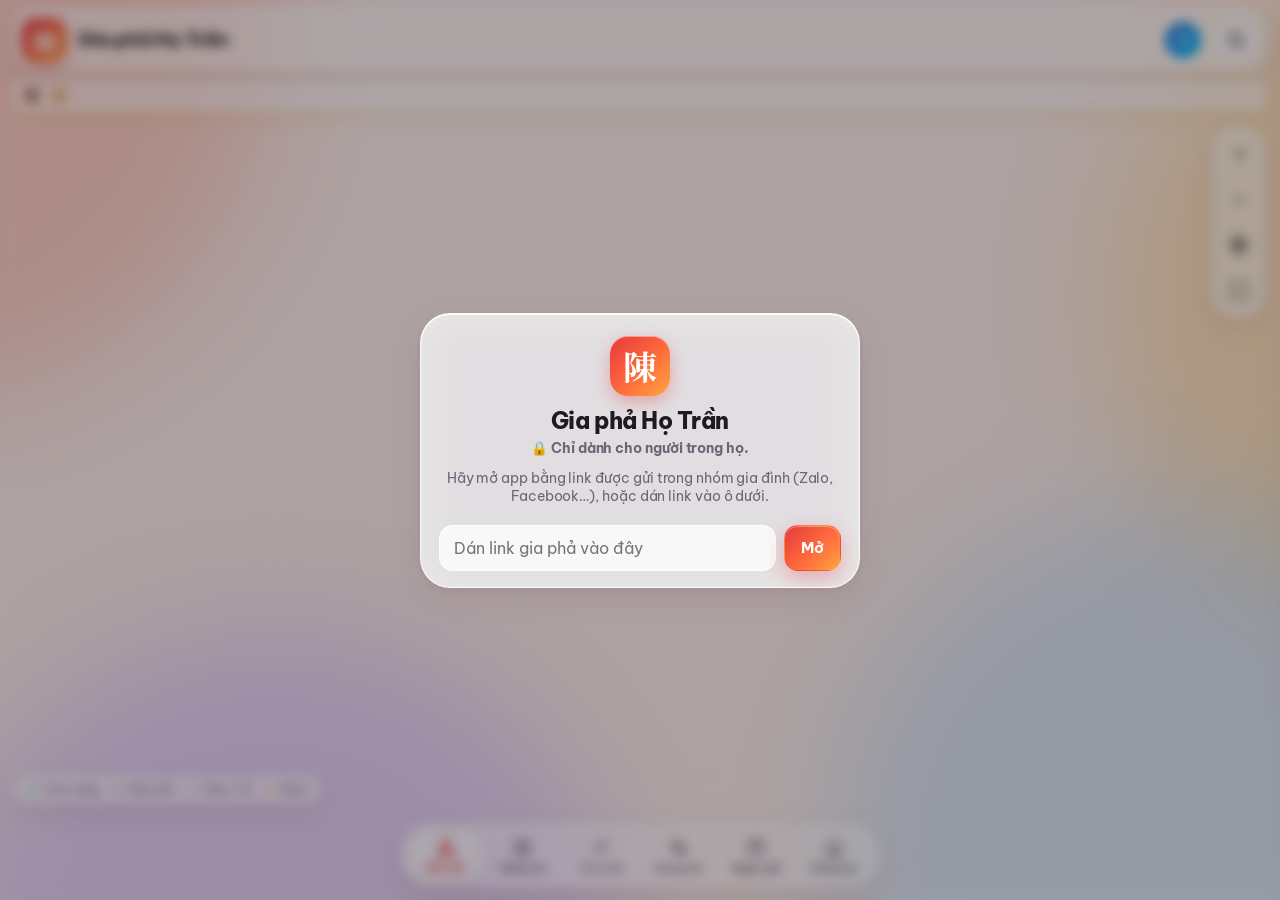
==== commit 9eaafee7: "v1.20.15: chú giải thẳng hàng khi xem ngang Co-Authored-By: Claude Opus 5.5 <noreply@anthropic.com>" ====
--- a/index.html
+++ b/index.html
@@ -19,7 +19,7 @@
 <link href="https://fonts.googleapis.com/css2?family=Noto+Serif+TC:wght@700&text=%E9%99%B3&display=swap" rel="stylesheet">
 <link href="https://fonts.googleapis.com/css2?family=Noto+Serif:wght@600;700;900&display=swap" rel="stylesheet">
 <link href="https://fonts.googleapis.com/css2?family=Be+Vietnam+Pro:wght@400;500;600;700;800;900&display=swap" rel="stylesheet">
-<link rel="stylesheet" href="style.css?v=1.20.8">
+<link rel="stylesheet" href="style.css?v=1.20.15">
 </head>
 <body>
 <div class="nen-loang" aria-hidden="true"><i></i><i></i><i></i><i></i></div>
@@ -134,6 +134,10 @@
         <button data-cd="toi" class="chon">Tôi gọi người khác</button>
         <button data-cd="hai">Hai người bất kỳ</button>
       </div>
+      <div class="che-do kinh xh-vung" id="xhVung">
+        <button data-vung="hatinh" class="chon">Tiếng Hà Tĩnh</button>
+        <button data-vung="pt">Phổ thông</button>
+      </div>
       <p class="phu" id="xhMoTa"></p>
       <div class="chon-hai kinh">
         <div class="la-toi" id="xhToi"></div>
@@ -252,11 +256,11 @@
   </div>
 </div>
 
-<script src="config.js?v=1.20.8"></script>
-<script src="data-mau.js?v=1.20.8"></script>
-<script src="amlich.js?v=1.20.8"></script>
-<script src="db.js?v=1.20.8"></script>
-<script src="xungho.js?v=1.20.8"></script>
-<script src="app.js?v=1.20.8"></script>
+<script src="config.js?v=1.20.15"></script>
+<script src="data-mau.js?v=1.20.15"></script>
+<script src="amlich.js?v=1.20.15"></script>
+<script src="db.js?v=1.20.15"></script>
+<script src="xungho.js?v=1.20.15"></script>
+<script src="app.js?v=1.20.15"></script>
 </body>
 </html>
--- a/style.css
+++ b/style.css
@@ -532,7 +532,7 @@
   #tab-phado { padding: 0; }
   .thanh-duoi {
     left: auto; right: calc(8px + env(safe-area-inset-right)); top: 50%; bottom: auto; transform: translateY(-50%);
-    width: 64px; height: min(330px, calc(100vh - 24px)); grid-template-columns: 1fr; grid-template-rows: repeat(5, 1fr);
+    width: 64px; height: min(330px, calc(var(--cao, 100vh) - 24px)); grid-template-columns: 1fr; grid-template-rows: repeat(5, 1fr);
     padding: 4px; border-radius: 22px; border: 1px solid var(--kinh-vien);
   }
   .chi-bao { left: 4px; right: 4px; top: 4px; bottom: auto; width: auto; height: calc((100% - 8px) / 5); transform: translateY(calc(var(--i, 0) * 100%)) !important; }
@@ -574,12 +574,15 @@
 
 /* XEM NGANG BẰNG NÚT: phả đồ xoay 90° phủ cả màn hình, ẩn thanh trên/dưới */
 .xoay-ngang .khung-cay {
-  position: fixed; inset: auto; top: 0; left: 100vw; width: 100vh; height: 100vw; z-index: 40;
-  transform-origin: top left; transform: rotate(90deg); background: var(--nen);
-}
-.xoay-ngang .dau, .xoay-ngang .thanh-duoi, .xoay-ngang .bang-gio, .xoay-ngang .bang-mau { visibility: hidden; }
-.xoay-ngang .dieu-khien { top: auto; bottom: calc(10px + env(safe-area-inset-left)); right: 14px; flex-direction: row; }
-.xoay-ngang .chu-giai { bottom: calc(10px + env(safe-area-inset-left)); }
+  position: fixed; inset: auto; top: 0; left: var(--rong, 100vw); width: var(--cao, 100vh); height: var(--rong, 100vw); z-index: 40;
+  transform-origin: top left; transform: rotate(90deg); background: transparent;
+}
+/* hình nền (rồng phượng, lưỡng long…) xoay theo phả đồ, không bị che */
+.xoay-ngang .hoa-van { inset: auto; top: 0; left: var(--rong, 100vw); width: var(--cao, 100vh); height: var(--rong, 100vw); transform-origin: top left; transform: rotate(90deg); }
+html.xoay-ngang[data-nen="luonglong"] .hoa-van { background-size: cover !important; background-repeat: no-repeat !important; }
+.xoay-ngang .dau, .xoay-ngang .dai-chu, .xoay-ngang .thanh-duoi, .xoay-ngang .bang-gio, .xoay-ngang .bang-mau { visibility: hidden; }
+.xoay-ngang .dieu-khien { top: auto; bottom: calc(16px + env(safe-area-inset-left)); right: calc(18px + env(safe-area-inset-bottom)); flex-direction: row; }
+.xoay-ngang .chu-giai { bottom: calc(16px + env(safe-area-inset-left)); left: calc(14px + env(safe-area-inset-top)); }
 .xoay-ngang #zXoay { background: var(--grad); color: #fff; }
 @media (min-width: 900px) { #zXoay { display: none; } }
 .xoay-ngang .tab.hien { animation: none !important; transform: none !important; }
@@ -912,3 +915,43 @@
 .ios .sao-dich { filter: none; }
 .o-mau.dich { background: none !important; border: 0 !important; width: auto; height: auto; }
 .o-mau.dich::before { content: '★'; color: #f2b84b; font-size: 12px; font-style: normal; }
+
+/* Huyết thống: đốm sáng đỏ chảy dọc dây nối từ cha mẹ xuống con, như mạch máu */
+.mach { fill: none; stroke: #ff6a4d; stroke-width: 5.2; stroke-linecap: round; stroke-dasharray: 7 34; opacity: .95;
+  filter: drop-shadow(0 0 5px rgba(255, 80, 60, .9)); animation: mau-chay 2.2s linear infinite; }
+.mach.dich { stroke: #ff3b2f; stroke-width: 6.4; stroke-dasharray: 9 28; animation-duration: 1.6s; }
+@keyframes mau-chay { from { stroke-dashoffset: 41; } to { stroke-dashoffset: 0; } }
+.mach.dich { animation-name: mau-chay-dich; }
+@keyframes mau-chay-dich { from { stroke-dashoffset: 37; } to { stroke-dashoffset: 0; } }
+.ios .mach { filter: none; }
+@media (prefers-reduced-motion: reduce) { .mach { animation: none; opacity: 0; } }
+
+/* Xưng hô: chọn vùng + chú thích phổ thông */
+.xh-vung { margin-top: 8px; }
+.the-xh .tu-pt { font-size: 12.5px; opacity: .7; margin-top: 2px; }
+
+/* Rồng phượng khi xem ngang: co theo chiều cao màn ngang, không bị cắt */
+html.xoay-ngang[data-nen="rongphuong"] .hoa-van {
+  background-size: auto 60%, auto 78% !important;
+  background-position: right calc(5% + env(safe-area-inset-bottom)) top 30%, left calc(4% + env(safe-area-inset-top)) top 70% !important; }
+@media (orientation: landscape) and (max-height: 520px) {
+  html:not(.xoay-ngang)[data-nen="rongphuong"] .hoa-van {
+    background-size: auto 56%, auto 74% !important;
+    background-position: right calc(var(--phai) + 3%) top 30%, left calc(3% + env(safe-area-inset-left)) top 75% !important; }
+  .dieu-khien { bottom: calc(10px + env(safe-area-inset-bottom)) !important; }
+  .chu-giai { bottom: calc(10px + env(safe-area-inset-bottom)) !important; }
+}
+
+/* Chú giải: các mục thẳng hàng, biểu tượng cùng cỡ; màn hẹp dọc → lưới 2×2 đều, xem ngang → một hàng */
+.chu-giai { align-items: center; }
+.chu-giai > span { display: inline-flex !important; align-items: center; gap: 5px; white-space: nowrap; line-height: 1.2; }
+.chu-giai .o-mau { flex: none; width: 13px !important; height: 10px !important; margin: 0 !important; vertical-align: 0 !important; box-sizing: border-box; }
+.chu-giai .o-mau.dr { border-radius: 3px; }
+.chu-giai .o-mau.dich { display: inline-flex; align-items: center; justify-content: center; }
+.chu-giai .o-mau.dich::before { font-size: 12px; line-height: 1; }
+@media (max-width: 640px) and (orientation: portrait) {
+  html:not(.xoay-ngang) .chu-giai { display: grid !important; grid-template-columns: auto auto; gap: 4px 12px; }
+}
+.xoay-ngang .chu-giai, html:not(.xoay-ngang) .chu-giai { flex-wrap: nowrap; }
+@media (orientation: landscape) and (max-height: 520px) { .chu-giai { max-width: none !important; } }
+.xoay-ngang .chu-giai { display: flex !important; flex-wrap: nowrap !important; max-width: none !important; gap: 12px; }
